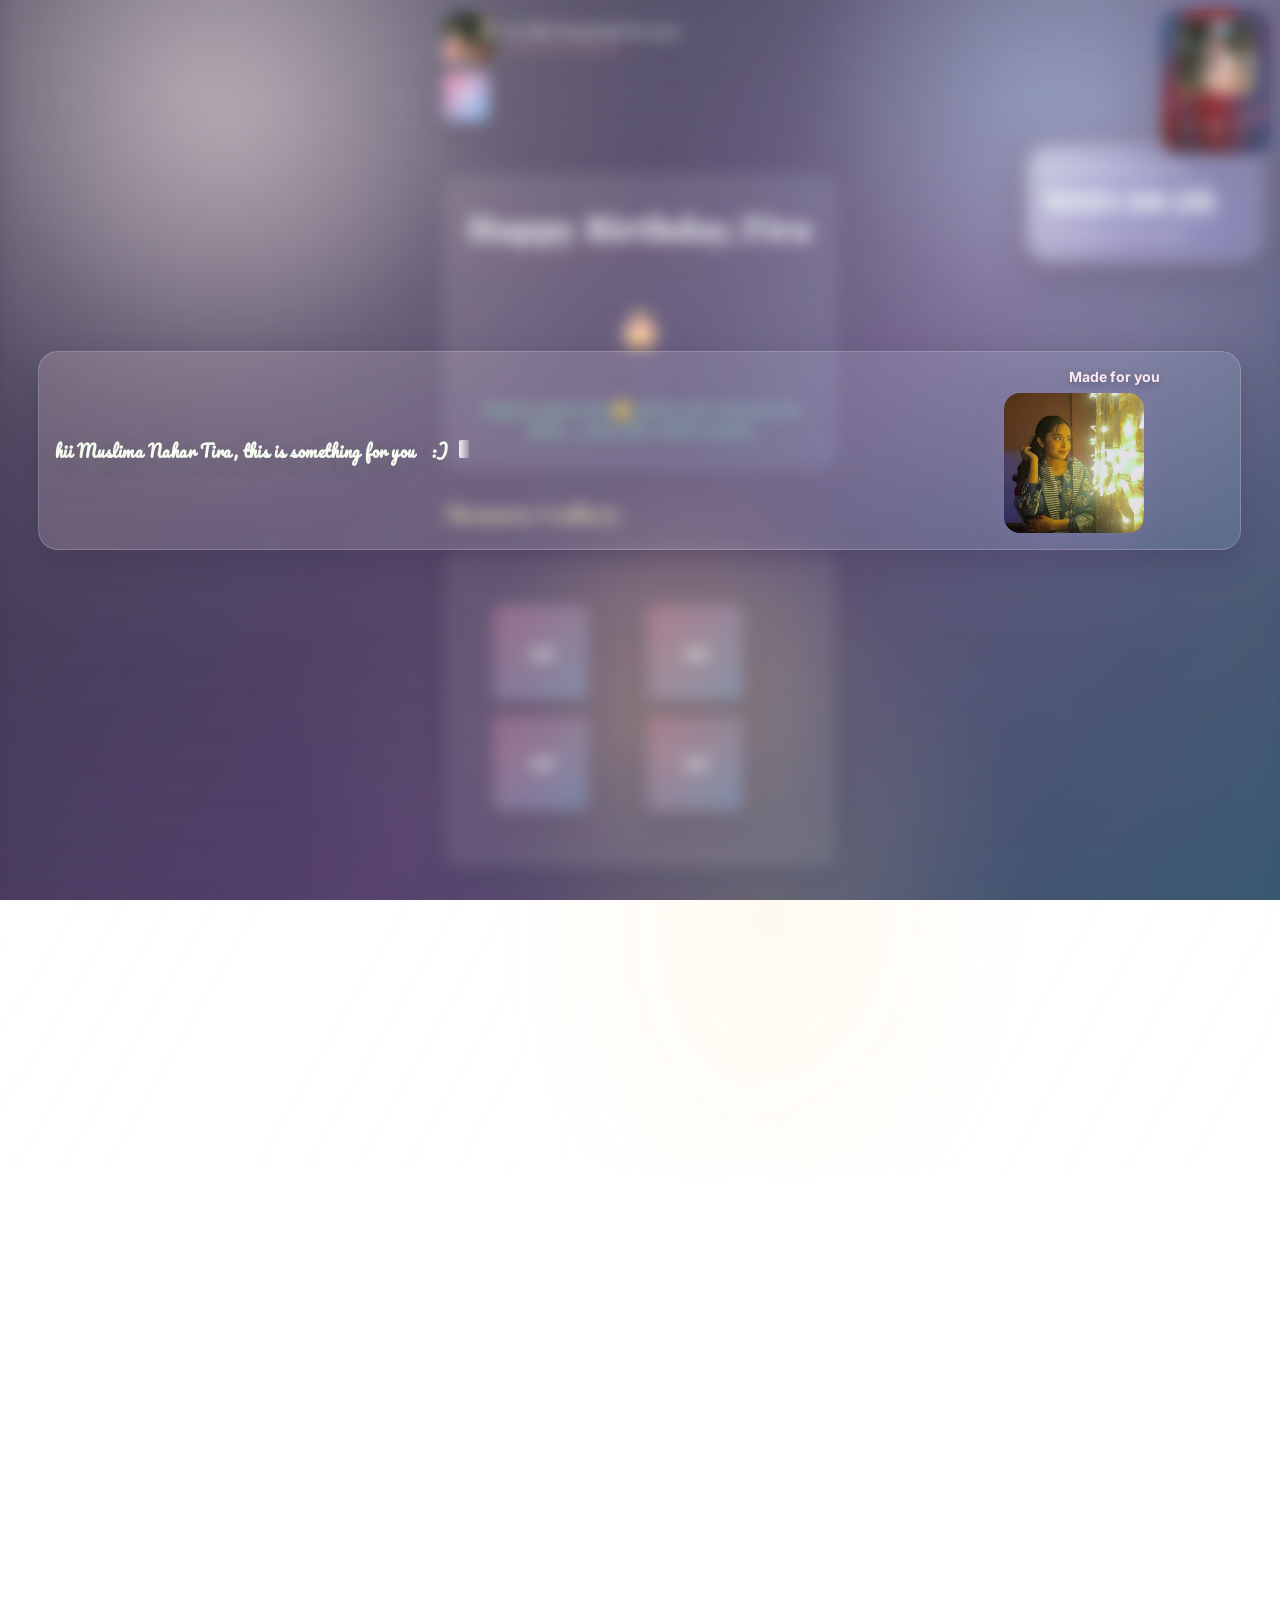
==== index.html/index.html @ 0edd6ff3 "Add files via upload" ====
<!doctype html>
<html lang="en">
<head>
  <meta charset="utf-8" />
  <meta name="viewport" content="width=device-width,initial-scale=1" />
  <title>Happy Birthday, Muslima Nahar Tira</title>
  <meta name="description" content="A soft pastel birthday surprise site." />
  <link rel="stylesheet" href="styles.css" />
</head>
<body>

  <!-- ========== SECTION: LOADING OVERLAY ========== -->
  <div class="loading" id="loading">
    <div class="spinner"></div>
    <div style="margin-top:12px;color:#fff;font-weight:600;text-shadow:0 2px 8px rgba(0,0,0,0.4)">Preparing something sweet...</div>
  </div>

  <!-- ========== SECTION: PARTICLE CANVAS ========== -->
  <canvas id="particles"></canvas>
  <canvas id="top-left-pic" width="90" height="120" aria-label="Birthday player image" style="position:fixed;top:10px;right:10px;pointer-events:none;z-index:3;background:transparent;border-radius:18px;"></canvas>

  <!-- ========== SECTION: WELCOME OVERLAY ========== -->
  <div class="welcome-overlay" id="welcome">
    <div class="welcome-card" role="dialog" aria-modal="true">
      <div class="welcome-left" id="welcome-first">
        <pre><div class="typing welcome-text" id="welcomeText">hii <span id="guestPlaceholder">Muslima Nahar Tira</span>, this is something for you ‏‏‎ ‎ ​ :)
        </div></pre>
      </div>
      <div class="welcome-right">
        <div class="welcome-subtitle">Made for you</div>
        <img src="the loading.jpg" alt="Sweet birthday photo" style="width:140px;height:140px;border-radius:16px;object-fit:cover;box-shadow:0 10px 30px rgba(185,120,220,0.14)">
      </div>
    </div>
  </div>

  <!-- ========== SECTION: MAIN APP CONTAINER ========== -->
  <div class="app">
    
    <!-- ========== SUBSECTION: HEADER ========== -->
    <header>
      <div class="logo">
        <img class="mark" src="ldp.jpeg" alt="Logo">
        <div>
          <div class="site-title">A Little Surprise for you</div>
          <div style="font-size:12px;color:palevioletred;text-shadow:0 2px 6px rgba(0,0,0,0.3)">I think you will like it...</div>
        </div>
      </div>
      <button id="navToggle" class="nav-toggle" aria-label="Toggle menu" aria-expanded="false">☰</button>
      <nav class="nav-menu" aria-label="Main navigation">
        <div class="music">
          <button id="playPause" aria-label="Play background music" aria-pressed="false">Play Song ♫</button>
          <span class="track-label"></span>
          <button id="changeSong" aria-label="Choose a different song" class="change-song">Choose Song</button>
          <div class="song-picker" id="songPicker" aria-hidden="true">
            <button class="song-option" id="one" data-src="the song 1.mp3">cupid</button>
            <button class="song-option" id="two" data-src="the song 2.mp3">Srotshini</button>
            <button class="song-option" id="three" data-src="thebk.mp3">memories</button>
          </div>
        </div>
        <button id="surpriseBtn" aria-haspopup="dialog" class="surprise-open">Click for a surprise</button>
      </nav>
    </header>
      <audio id="birthdaySong" src="thpbk.mp3" loop preload="auto" autoplay playsinline muted></audio>

    <aside class="birthday-countdown" id="birthdayCountdown" aria-live="polite">
      <span class="countdown-kicker">Birthday begins in</span>
      <strong id="birthdayCountdownValue">00:00:10</strong>
      <span id="birthdayCountdownHint">A little celebration is on its way</span>
    </aside>

    <!-- ========== SUBSECTION: HERO / BIRTHDAY SECTION ========== -->
    <section class="hero">
      <div class="title glow" id="titel-birthday">Happy Birthday,Tira</div>
      <P class="title glow" id="titel-birthday">🎂</P>
      <div id="birthdayb" style="max-width:760px;text-align:center;color:aquamarine;text-shadow:0 2px 8px rgba(0,0,0,0.3)">Vulai to gisili amk🙃,jaihok abr mone koria dilam....treat dite vulish na jeno</div>
    </section>
    <!-- ========== SUBSECTION: MEMORY GALLERY ========== -->
    <section>
      <h2 style="margin-top:28px;color:#eedeab;text-shadow:0 2px 8px rgba(0,0,0,0.3)">Memory Gallery </h2>
      <div class="gallery-box">
        <div class="gallery" id="gallery">
          <div class="card nai-placeholder">nai</div>
          <div class="card nai-placeholder">nai</div>
          <div class="card nai-placeholder">nai</div>
          <div class="card nai-placeholder">nai</div>
        </div>
      </div>
    </section>

    <!-- ========== SUBSECTION: PERSONAL LETTER ========== -->
    <section>
      <h2 style="color:#470474;text-shadow:0 2px 8px rgba(0,0,0,0.3)">A Letter</h2>
      <div class="letter" id="letter">
        <p>Tira,</P>
          <P>Prothomei happy birthday tarpore  jani nah :]</P>
        <p>Jaihok... valo asis I guess. Dowa🤲kori jate valo thakish r life e prochur mara khash. </p>
        <p>Etake akta gift hisabe nish.R Jodi kono change or kono customisation chash taile bolish  r etai kono problem thakleu janash</p>
        <P>Ig tor eta valo lagbene na lagleu kisu korar nai marakha karon ami er theke valo kisu pari nh. Jaihok abr kobe dekha hobe jani nah  Happy Birthday r valo thakish</P>
        <div style="margin-top:24px; display:flex; justify-content:flex-end;">
          <div style="text-align:center; padding:8px 12px; border:1px solid rgba(255,255,255,0.2); border-radius:10px; background:rgba(255,255,255,0.06);">
            <p style="margin:0; font-weight:600; color:#e39fa1;">Bye</p>
            <p style="margin:4px 0 0; font-weight:600; color:#a82edb;">From Sifat</p>
          </div>
        </div>
        
      </div>
    </section>

    <!-- ========== SUBSECTION: FEEDBACK (moved below Letter) ========== -->
    <section class="feedback-section" aria-labelledby="feedbackTitle">
      <h2 id="feedbackTitle" style="text-align:center;">Let me know the changes you want😎</h2>
      <div class="feedback-subtitle">Please write your feedback here.</div>
      <form id="feedbackForm" class="feedback-form" action="https://api.web3forms.com/submit" method="POST">

  <input type="hidden" name="access_key" value="1abd82cf-4c3d-47c8-a828-f15e4c07cc13">

  <input type="hidden" name="subject" value="New Portfolio Feedback">

  <input type="hidden" name="from_name" value="Portfolio Website">

  <textarea
      name="message"
      placeholder="Please write your feedback here..."
      required
      rows="6"></textarea>

  <button type="submit" id="submitBtn" class="feedback-submit">
      Submit {Feedback/changes}
  </button>
</form>
      <div id="feedbackStatus" role="status" aria-live="polite"></div>
    </section>
    <section class="contact-section">
      <a href="https://m.me/sifat.al.islam.967" target="_blank" rel="noopener noreferrer" class="messenger-btn">Message Me back</a>
    </section>

    <!-- ========== SUBSECTION: FOOTER ========== -->
    <footer>
      <p class="last" id="last3">Made with care</p>
      <p class="last">{r vabish na kono website theke eta banano😄}</p>
      <p id="last2">&reg;Sifat Al Islam</p>
    </footer> 
</div>

  <!-- ========== SECTION: SURPRISE MODAL ========== -->
  <div class="surprise" id="surprise">
    <div class="surprise-card">
      <div class="final-msg" id="finalMsg">Huhh 🌸</div>
      <div style="margin-top:18px"><button id="closeSurprise" type="button" style="padding:10px 14px;border-radius:12px;border:none;background:linear-gradient(90deg,var(--accent),var(--accent-2));color:#111;">Close</button></div>
    </div>
  </div>


  <div class="birthday-experience" id="birthdayExperience" aria-hidden="true">
    <div class="celebration-sky" id="celebrationSky" aria-hidden="true"></div>
    <section class="birthday-card" role="dialog" aria-modal="true" aria-labelledby="birthdayExperienceTitle">
      <div class="birthday-icon">🎉</div>
      <h2 id="birthdayExperienceTitle">Happy Birthday! 🎂❤️</h2>
      <p>Today is your special day. Wishing you happiness, success, good health and countless beautiful memories.</p>
      <div class="birthday-cake-area">
        <h3>🍰 Cut Your Birthday Cake</h3>
        <div class="premium-cake" id="premiumCake" aria-label="Birthday cake">
          <span class="cake-knife-premium" id="cakeKnifePremium">🔪</span>
          <span class="cake-crumbs-premium" id="cakeCrumbsPremium" aria-hidden="true"></span>
          <span class="cake-piece cake-piece-one"><i></i><b></b></span><span class="cake-piece cake-piece-two"><i></i><b></b></span><span class="cake-piece cake-piece-three"><i></i><b></b></span>
        </div>
        <button class="premium-cut-button" id="premiumCutButton" type="button">🎂 Cut the Cake</button>
      </div>
    </section>
    <section class="congrats-card" id="congratsCard" role="dialog" aria-modal="true" aria-hidden="true">
      <div>🎉 Congratulations! 🥳</div><p>Congratulations! Cake ta kheye nish. 🍰❤️</p><button id="closeCongrats" type="button">Close</button>
    </section>
  </div>
    <!-- ========== SECTION: LIGHTBOX / GALLERY PREVIEW ========== -->
  <div class="lightbox" id="lightbox" role="dialog" aria-modal="true" aria-label="Photo preview">
    <div style="text-align:center">
      <img id="lightboxImg" src="" alt="Preview">
      <div class="meta" id="lightboxMeta"></div>
      <div style="margin-top:12px"><button id="closeLightbox" style="padding:8px 12px;border-radius:10px;border:none;background:linear-gradient(90deg,var(--accent),var(--accent-2));">Close</button></div>
    </div>
  </div>

  <!-- ========== SECTION: SCRIPT IMPORTS ========== -->
  <script src="script.js"></script>

</body>
</html>
---- index.html/styles.css ----
@import url('https://fonts.googleapis.com/css2?family=Inter:wght@400;500;600;700;800&family=Playfair+Display:wght@600;700;800&family=Pacifico&family=Poppins:wght@400;500;600;700;800&display=swap');

/* ========== SECTION: ROOT & COLOR PALETTE ========== */
:root {
  --rose: #ffd8e4;
  --lilac: #d9c7ff;
  --sky: #a9d8ff;
  --peach: #ffe4b8;
  --ink: #2d2144;
  --text: #fffafc;
  --muted: #f8edff;
  --accent: #ff7aa2;
  --accent-2: #6cb7ff;
  --accent-3: #ffcf6b;
  --soft-shadow: 0 12px 32px rgba(45, 33, 68, 0.24);
  --radius: 16px;
  scroll-behavior: smooth;
}

/* Box sizing and touch optimizations */
*, *::before, *::after { box-sizing: border-box; }
img, picture, video { max-width: 100%; height: auto; display: block; }
button { -webkit-tap-highlight-color: transparent; touch-action: manipulation; }

/* MOBILE-ONLY MODE: force mobile layout on all screen sizes */
/* This makes the site always render using the mobile styles */
.app {
  max-width: 420px !important;
  margin: 0 auto !important;
  padding: 14px !important;
}

/* Always use stacked header + hamburger */
.nav-toggle { display: inline-flex !important; }
.nav-menu { display: none !important; width: 100% !important; flex-direction: column !important; gap: 10px !important; }
.nav-menu.show { display: flex !important; }
header { flex-direction: column !important; align-items: flex-start !important; gap: 10px !important; }

/* Tighter hero and typography for mobile-only view */
.hero { padding: 28px 12px !important; margin-top: 6vh !important; }
.hero .title { font-size: clamp(22px, 9vw, 34px) !important; }
.typing, .welcome-text { font-size: 1rem !important; }

/* Constrain large overlays and decorative canvases */
#particles { display: block !important; }

/* Gallery and cards compact layout */
.gallery-box { width: 100%; max-width: 820px; margin: 18px auto; padding: 20px; border-radius: 14px; background: rgba(235, 248, 232, 0.08); box-shadow: 0 8px 30px rgba(11,22,48,0.18); display:flex; align-items:center; justify-content:center; }
.gallery { display: grid; grid-template-columns: repeat(2, 96px); grid-auto-rows: 96px; gap: 12px; justify-content:center; align-items:center; }
.gallery .card { width: 96px; height: 96px; border-radius: 8px; display: flex; align-items: center; justify-content: center; }
.gallery .card.nai-placeholder { font-weight: 700; font-size: 16px; }
.card img { object-fit: cover; width: 100%; height: 100%; border-radius: 8px; }

/* Make modals and welcome cards narrow and centered */
.welcome-card, .surprise-card { width: 94% !important; padding: 16px !important; }

/* Ensure no horizontal overflow anywhere */
html, body { overflow-x: hidden !important; }


/* ========== 2. BASE & BODY STYLES ========== */
html, body {
  height: 100%;
}

body {
  margin: 0;
  font-family: 'Inter', ui-sans-serif, system-ui, -apple-system, 'Segoe UI', Roboto, 'Helvetica Neue', Arial;
  background:
    radial-gradient(circle at 15% 10%, rgba(255, 216, 228, 0.38) 0%, rgba(255, 216, 228, 0.08) 24%, transparent 42%),
    radial-gradient(circle at 85% 12%, rgba(169, 216, 255, 0.34) 0%, rgba(169, 216, 255, 0.08) 22%, transparent 40%),
    radial-gradient(circle at 50% 80%, rgba(255, 207, 107, 0.16) 0%, rgba(255, 207, 107, 0.04) 20%, transparent 38%),
    linear-gradient(135deg, #191132 0%, #2f2147 28%, #4b3367 58%, #2b4b68 100%);
  color: var(--text);
  -webkit-font-smoothing: antialiased;
  -moz-osx-font-smoothing: grayscale;
  overflow-x: hidden;
  position: relative;
  animation: backgroundDrift 14s ease-in-out infinite alternate;
}

body::before {
  content: "";
  position: fixed;
  inset: 0;
  pointer-events: none;
  background: linear-gradient(120deg, rgba(255,255,255,0.12), transparent 30%, rgba(255,255,255,0.05) 70%, transparent 100%);
  mix-blend-mode: screen;
  opacity: 0.6;
  animation: sheenMove 10s ease-in-out infinite alternate;
}

body::after {
  content: "";
  position: fixed;
  inset: -10% 0 auto 0;
  pointer-events: none;
  height: 140%;
  background:
    radial-gradient(ellipse at 20% 15%, rgba(255, 255, 255, 0.24) 0%, transparent 28%),
    radial-gradient(ellipse at 80% 25%, rgba(255, 200, 255, 0.22) 0%, transparent 26%),
    radial-gradient(ellipse at 60% 80%, rgba(255, 220, 140, 0.16) 0%, transparent 24%),
    linear-gradient(120deg, rgba(255,255,255,0.08), transparent 45%, rgba(255,255,255,0.04) 70%, transparent 100%);
  filter: blur(8px);
  opacity: 0.85;
  animation: auroraFlow 12s ease-in-out infinite alternate;
}

body::before {
  content: "";
  position: fixed;
  inset: 0;
  pointer-events: none;
  background:
    radial-gradient(circle at 10% 15%, rgba(255,255,255,0.28) 0 1px, transparent 2px),
    radial-gradient(circle at 70% 25%, rgba(255,255,255,0.22) 0 1px, transparent 2px),
    radial-gradient(circle at 30% 70%, rgba(255,255,255,0.20) 0 1px, transparent 2px),
    radial-gradient(circle at 90% 70%, rgba(255,255,255,0.18) 0 1px, transparent 2px);
  background-size: 240px 240px, 280px 280px, 300px 300px, 260px 260px;
  opacity: 0.75;
  animation: sparkleDrift 8s linear infinite;
}

@keyframes backgroundDrift {
  0% { background-position: 0% 0%, 0% 0%, 0% 0%, 0% 0%; }
  100% { background-position: 8% 6%, -6% 4%, 4% -5%, 0% 0%; }
}

@keyframes auroraFlow {
  0% { transform: translateX(-6%) translateY(-2%) scale(1); }
  100% { transform: translateX(6%) translateY(2%) scale(1.04); }
}

@keyframes sparkleDrift {
  0% { transform: translateY(0px) translateX(0px); }
  50% { transform: translateY(-10px) translateX(8px); }
  100% { transform: translateY(0px) translateX(0px); }
}

/* ========== 3. LOADING OVERLAY ========== */
.loading {
  position: fixed;
  inset: 0;
  display: flex;
  align-items: center;
  justify-content: center;
  z-index: 9999;
  background: linear-gradient(180deg, rgba(12, 33, 22, 0.72), rgba(9, 28, 19, 0.92));
  -webkit-backdrop-filter: blur(6px);
  backdrop-filter: blur(6px);
  color: var(--pink);
  flex-direction: column;
}

.welcome-text {
  color: #fff7fb;
  font-family: 'Pacifico', cursive;
  font-size: 1.2rem;
  line-height: 1.5;
  letter-spacing: 0.03em;
  text-shadow: 0 2px 14px rgba(255, 122, 162, 0.28);
  white-space: normal;
  word-wrap: break-word;
  overflow-wrap: break-word;
}

@media (max-width: 720px) {
  .welcome-text {
    font-size: 1rem;
    line-height: 1.4;
  }
}

@media (max-width: 480px) {
  .welcome-text {
    font-size: 0.95rem;
    line-height: 1.3;
  }
}

.welcome-subtitle {
  font-family: 'Inter', 'Helvetica Neue', Arial, sans-serif;
  color: #ffe8f0;
  font-size: 14px;
  font-weight: 700;
  margin-bottom: 8px;
  text-shadow: 0 2px 8px rgba(0, 0, 0, 0.3);
}

.spinner {
  width: 70px;
  height: 70px;
  border-radius: 50%;
  position: relative;
  box-shadow: 0 0 30px rgba(143, 197, 134, 0.24) inset;
  display: grid;
  place-items: center;
}

.spinner:before {
  content: "";
  width: 48px;
  height: 48px;
  border-radius: 50%;
  border: 4px solid rgba(255, 255, 255, 0.06);
  border-top-color: var(--accent);
  animation: spin 1.6s linear infinite;
}

@keyframes spin {
  to { transform: rotate(360deg); }
}

/* ========== 4. APP CONTAINER & HEADER ========== */
.app {
  max-width: 1100px;
  margin: 0 auto;
  padding: 36px;
  position: relative;
  z-index: 2;
}

header {
  display: flex;
  align-items: center;
  justify-content: space-between;
  margin-bottom: 20px;
}

.nav-toggle {
  display: none;
  background: linear-gradient(135deg, var(--accent), var(--accent-2));
  border: 1px solid rgba(255, 255, 255, 0.45);
  color: #fff;
  font-size: 26px;
  padding: 8px 10px;
  border-radius: 10px;
  cursor: pointer;
  box-shadow: 0 8px 22px rgba(45, 33, 68, 0.24);
}

.nav-menu {
  display: flex;
  gap: 12px;
  align-items: center;
}

.nav-menu.show { display: flex; }

.change-song {
  margin-left: 10px;
  padding: 8px 12px;
  border-radius: 12px;
  border: none;
  background: linear-gradient(90deg, rgba(255, 216, 228, 0.95), rgba(169, 216, 255, 0.95));
  color: #2d2144 !important;
  cursor: pointer;
}

/* Surprise button (prominent CTA) */
.surprise-open {
  padding: 12px 18px;
  border-radius: 14px;
  border: none;
  background: linear-gradient(90deg, var(--accent), var(--accent-2));
  color: #fff;
  font-weight: 800;
  box-shadow: 0 10px 30px rgba(255, 122, 162, 0.24);
  cursor: pointer;
  transition: transform .18s ease, box-shadow .18s ease, opacity .18s ease;
  min-height: 44px;
}
.surprise-open:hover { transform: translateY(-4px); box-shadow: 0 18px 40px rgba(108, 183, 255, 0.28); }
.surprise-open:active { transform: translateY(-1px); }
.surprise-open:focus { outline: 3px solid rgba(102, 161, 95, 0.24); outline-offset: 2px; }

@media (max-width: 720px) {
  .surprise-open { width: 100%; display: inline-block; text-align: center; }
}

.logo {
  display: flex;
  align-items: center;
  gap: 12px;
}

.logo .mark {
  width: 48px;
  height: 48px;
  border-radius: 12px;
  object-fit: cover;
  display: block;
  background: linear-gradient(135deg, var(--accent), var(--accent-2));
  box-shadow: 0 6px 18px rgba(86, 142, 79, 0.18), 0 0 30px rgba(197, 221, 159, 0.06);
}

h1.site-title {
  font-size: 18px;
  color: #fff;
  letter-spacing: 0.4px;
}

h2 {
  color: #fff;
  font-family: 'Playfair Display', Georgia, serif;
  text-shadow: 0 2px 8px rgba(0, 0, 0, 0.3);
}

/* ========== 5. FLOATING COUNTDOWN TIMER ========== */
.floating-countdown {
  position: fixed;
  top: 145px;
  right: 16px;
  z-index: 50;
  width: min(240px, calc(100vw - 28px));
  padding: 16px 18px;
  border-radius: 24px;
  background: rgba(255, 255, 255, 0.18);
  border: 1px solid rgba(255, 255, 255, 0.32);
  box-shadow: 0 18px 46px rgba(18, 22, 32, 0.24), inset 0 1px 1px rgba(255, 255, 255, 0.35);
  -webkit-backdrop-filter: blur(18px) saturate(160%);
  backdrop-filter: blur(18px) saturate(160%);
  overflow: hidden;
  opacity: 0;
  transform: translateY(14px) scale(0.98);
  animation: floatingCountdownFadeIn 0.7s ease forwards, floatingCountdownFloat 3.4s ease-in-out infinite;
}

.floating-countdown::before {
  content: "";
  position: absolute;
  inset: 0;
  background: linear-gradient(135deg, rgba(255, 255, 255, 0.28), transparent 42%, rgba(255, 255, 255, 0.14));
  pointer-events: none;
}

.floating-countdown-label,
.floating-countdown-value,
.floating-countdown-hint {
  position: relative;
}

.floating-countdown-label {
  font-size: 0.74rem;
  letter-spacing: 0.24em;
  text-transform: uppercase;
  color: rgba(255, 255, 255, 0.82);
  font-weight: 700;
  margin-bottom: 8px;
}

.floating-countdown-value {
  font-size: clamp(1.6rem, 4vw, 2.15rem);
  font-weight: 800;
  font-family: 'Inter', 'Segoe UI', sans-serif;
  letter-spacing: 0.08em;
  color: #fffefc;
  text-shadow: 0 8px 24px rgba(3, 8, 20, 0.24);
}

.floating-countdown-hint {
  margin-top: 6px;
  font-size: 0.85rem;
  color: rgba(255, 255, 255, 0.78);
}

.floating-countdown.tick .floating-countdown-value {
  animation: countdownValueTick 0.25s ease;
}

.floating-countdown.warn {
  border-color: rgba(255, 214, 102, 0.55);
  box-shadow: 0 0 0 1px rgba(255, 214, 102, 0.14), 0 18px 46px rgba(18, 22, 32, 0.24), 0 0 28px rgba(255, 170, 65, 0.24), inset 0 1px 1px rgba(255, 255, 255, 0.35);
  animation: floatingCountdownFadeIn 0.7s ease forwards, floatingCountdownFloat 3.2s ease-in-out infinite, countdownPulse 1.15s ease-in-out infinite;
}

.floating-countdown.urgent {
  border-color: rgba(255, 144, 180, 0.72);
  box-shadow: 0 0 0 1px rgba(255, 144, 180, 0.16), 0 18px 46px rgba(18, 22, 32, 0.24), 0 0 34px rgba(255, 112, 140, 0.28), inset 0 1px 1px rgba(255, 255, 255, 0.35);
  animation: floatingCountdownFadeIn 0.7s ease forwards, floatingCountdownFloat 2.8s ease-in-out infinite, countdownPulseFast 0.9s ease-in-out infinite;
}

.floating-countdown.finished {
  border-color: rgba(255, 255, 255, 0.32);
  box-shadow: 0 18px 46px rgba(18, 22, 32, 0.24), 0 0 30px rgba(255, 215, 112, 0.28), inset 0 1px 1px rgba(255, 255, 255, 0.35);
  background: rgba(255, 255, 255, 0.24);
  animation: floatingCountdownFadeIn 0.7s ease forwards, floatingCountdownFloat 3.2s ease-in-out infinite;
}

.floating-countdown.is-ending {
  opacity: 0;
  transform: translateY(10px) scale(0.96);
  transition: opacity 0.35s ease, transform 0.35s ease;
}

.floating-countdown.is-hidden {
  display: none !important;
}

.floating-countdown-confetti {
  position: absolute;
  inset: 0;
  pointer-events: none;
  overflow: hidden;
}

.floating-countdown-piece {
  position: absolute;
  top: -12px;
  width: 8px;
  height: 14px;
  border-radius: 999px;
  opacity: 0;
  animation: countdownConfetti var(--duration) cubic-bezier(0.2, 0.8, 0.2, 1) forwards;
  transform: rotate(var(--rotation));
}

@keyframes floatingCountdownFadeIn {
  from { opacity: 0; transform: translateY(14px) scale(0.98); }
  to { opacity: 1; transform: translateY(0) scale(1); }
}

@keyframes floatingCountdownFloat {
  0%, 100% { transform: translateY(0); }
  50% { transform: translateY(-8px); }
}

@keyframes countdownPulse {
  0%, 100% { transform: scale(1); }
  50% { transform: scale(1.02); }
}

@keyframes countdownPulseFast {
  0%, 100% { transform: scale(1); }
  50% { transform: scale(1.04); }
}

@keyframes countdownValueTick {
  0%, 100% { transform: scale(1); }
  50% { transform: scale(1.02); }
}

@keyframes countdownConfetti {
  0% { opacity: 0; transform: translate3d(0, 0, 0) rotate(0deg); }
  10% { opacity: 1; }
  100% { opacity: 0; transform: translate3d(var(--drift), 140vh, 0) rotate(560deg); }
}

@media (max-width: 480px) {
  .floating-countdown {
    top: 130px;
    right: 12px;
    padding: 14px 14px 12px;
  }
}

/* ========== CAKE CUTTING SECTION ========== */
.cake-section {
  margin: 24px 0 32px;
  display: flex;
  justify-content: center;
}

.cake-card {
  width: min(100%, 520px);
  padding: 20px 18px 24px;
  border-radius: 24px;
  background: rgba(255, 255, 255, 0.16);
  border: 1px solid rgba(255, 255, 255, 0.28);
  box-shadow: 0 18px 46px rgba(18, 22, 32, 0.2);
  backdrop-filter: blur(18px) saturate(140%);
  -webkit-backdrop-filter: blur(18px) saturate(140%);
}

.cake-toolbar {
  display: flex;
  justify-content: space-between;
  align-items: center;
  gap: 10px;
  margin-bottom: 14px;
}

.cake-toolbar h3 {
  margin: 0;
  color: #fff;
  font-size: 1rem;
}

.cut-cake-btn {
  border: none;
  border-radius: 999px;
  padding: 10px 16px;
  font-weight: 700;
  color: #fff;
  background: linear-gradient(135deg, var(--accent), var(--accent-2));
  cursor: pointer;
  box-shadow: 0 10px 24px rgba(255, 122, 162, 0.22);
  transition: transform 0.2s ease, box-shadow 0.2s ease, opacity 0.2s ease;
}

.cut-cake-btn:hover { transform: translateY(-2px); box-shadow: 0 14px 30px rgba(108, 183, 255, 0.24); }
.cut-cake-btn:disabled { opacity: 0.6; cursor: not-allowed; transform: none; }

.cake-stage {
  position: relative;
  display: flex;
  justify-content: center;
  align-items: center;
  min-height: 320px;
  padding-top: 24px;
}

.cake-scene {
  position: relative;
  width: 260px;
  height: 260px;
  display: flex;
  justify-content: center;
  align-items: flex-end;
}

.cake-base {
  position: relative;
  width: 220px;
  height: 180px;
  border-radius: 24px 24px 28px 28px;
  background: linear-gradient(180deg, #ffdebd 0%, #ffc08a 40%, #ff9f6b 100%);
  box-shadow: 0 18px 30px rgba(97, 39, 13, 0.2);
  transform-style: preserve-3d;
  transition: transform 0.35s ease, box-shadow 0.35s ease;
}

.cake-base::before {
  content: "";
  position: absolute;
  inset: 6px 8px auto 8px;
  height: 28px;
  border-radius: 999px;
  background: linear-gradient(90deg, #ffe7c6, #fff2d7);
  box-shadow: inset 0 -4px 10px rgba(0,0,0,0.06);
}

.cake-top {
  position: absolute;
  top: -38px;
  left: 50%;
  transform: translateX(-50%);
  width: 130px;
  height: 50px;
  border-radius: 20px 20px 18px 18px;
  background: linear-gradient(180deg, #fff0d7 0%, #ffd1e3 100%);
  box-shadow: 0 8px 20px rgba(95, 39, 51, 0.18);
}

.cake-layer {
  position: absolute;
  left: 12px;
  right: 12px;
  border-radius: 16px;
  box-shadow: inset 0 -8px 10px rgba(110, 43, 9, 0.1);
}

.layer-1 { top: 30px; height: 40px; background: linear-gradient(180deg, #ffe3c8 0%, #f6b89f 100%); }
.layer-2 { top: 70px; height: 44px; background: linear-gradient(180deg, #ffd2e6 0%, #ff9cad 100%); }
.layer-3 { top: 114px; height: 44px; background: linear-gradient(180deg, #ffe4b8 0%, #ffcf6b 100%); }

.cake-cream {
  position: absolute;
  inset: 28px 10px 20px 10px;
  border-radius: 18px;
  background: linear-gradient(180deg, rgba(255,255,255,0.6), rgba(255,255,255,0));
  pointer-events: none;
}

.cake-drip {
  position: absolute;
  width: 12px;
  height: 28px;
  border-radius: 0 0 12px 12px;
  background: linear-gradient(180deg, #ff8ba0, #b85a6c);
  opacity: 0.75;
  animation: dripFloat 2.8s ease-in-out infinite;
}

.drip-1 { left: 42px; bottom: 10px; }
.drip-2 { left: 104px; bottom: 10px; animation-delay: 0.4s; }
.drip-3 { right: 42px; bottom: 10px; animation-delay: 0.8s; }

.cake-candle {
  position: absolute;
  width: 6px;
  height: 34px;
  bottom: 150px;
  background: linear-gradient(180deg, #fff, #c8c8c8);
  border-radius: 999px;
  box-shadow: 0 0 10px rgba(255,255,255,0.4);
}

.candle-1 { left: 72px; }
.candle-2 { left: 96px; }
.candle-3 { right: 96px; }
.candle-4 { right: 72px; }

.cake-decor {
  position: absolute;
  font-size: 18px;
  animation: decorFloat 1.8s ease-in-out infinite;
}

.decor-1 { top: 40px; left: 40px; }
.decor-2 { top: 72px; right: 44px; animation-delay: 0.3s; }
.decor-3 { top: 116px; left: 50%; transform: translateX(-50%); animation-delay: 0.6s; }

.cake-cut-line {
  position: absolute;
  top: 20px;
  bottom: 14px;
  width: 2px;
  background: linear-gradient(180deg, rgba(255,255,255,0.8), rgba(153, 80, 57, 0.4));
  left: 50%;
  transform: translateX(-50%);
  opacity: 0;
  transition: opacity 0.25s ease;
}

.cake-cut-line.show { opacity: 1; }

.cake-crumbs {
  position: absolute;
  inset: 0;
  pointer-events: none;
}

.cake-crumb {
  position: absolute;
  width: 8px;
  height: 8px;
  border-radius: 2px;
  background: #ffb46c;
  animation: crumbBurst 0.7s ease forwards;
}

.cake-knife {
  position: absolute;
  top: -40px;
  left: 50%;
  transform: translateX(-50%) rotate(20deg);
  font-size: 2rem;
  opacity: 0;
  transition: transform 0.25s ease, opacity 0.25s ease;
  z-index: 3;
}

.cake-knife.active {
  opacity: 1;
  animation: knifeSlice 0.8s ease-in-out 1;
}

.cake-base.cut-1 .cake-cut-line { opacity: 1; }
.cake-base.cut-2 .cake-cut-line { opacity: 1; }
.cake-base.cut-3 .cake-cut-line { opacity: 1; }

.cake-base.cut-1 { transform: rotateY(8deg) translateX(-8px); }
.cake-base.cut-2 { transform: rotateY(-8deg) translateX(8px); }
.cake-base.cut-3 { transform: rotateY(10deg) translateX(-10px); }

.cake-base.sliced { transform: translateY(0); }

.cake-base.sliced .cake-layer,
.cake-base.sliced .cake-cream,
.cake-base.sliced .cake-top {
  filter: saturate(1.05);
}

.cake-base[data-cut-count="3"] .cake-layer,
.cake-base[data-cut-count="3"] .cake-cream,
.cake-base[data-cut-count="3"] .cake-top {
  transform: translateZ(0);
}

.cake-base[data-cut-count="3"] {
  animation: cakeCelebrate 1s ease-in-out 1;
}

.cake-popup {
  position: fixed;
  inset: 0;
  display: grid;
  place-items: center;
  padding: 16px;
  background: rgba(10, 14, 25, 0.28);
  backdrop-filter: blur(8px);
  -webkit-backdrop-filter: blur(8px);
  opacity: 0;
  pointer-events: none;
  transition: opacity 0.3s ease;
  z-index: 20;
}

.cake-popup.show {
  opacity: 1;
  pointer-events: auto;
}

.cake-popup-card {
  width: min(92vw, 420px);
  padding: 24px 20px;
  border-radius: 24px;
  background: rgba(255, 255, 255, 0.78);
  color: #2e2441;
  text-align: center;
  box-shadow: 0 20px 50px rgba(32, 29, 54, 0.23);
  transform: scale(0.95);
  opacity: 0;
  transition: transform 0.34s ease, opacity 0.34s ease;
}

.cake-popup.show .cake-popup-card {
  transform: scale(1);
  opacity: 1;
}

.cake-popup-card h2 {
  margin: 0 0 8px;
  font-size: 1.8rem;
  color: #2e2441;
}

.cake-popup-card p {
  margin: 0 0 16px;
  line-height: 1.6;
  color: #473952;
  font-weight: 600;
}

.cake-split-stage {
  display: flex;
  justify-content: center;
  margin: 12px 0 16px;
}

.cake-split-cake {
  position: relative;
  width: 160px;
  height: 140px;
  border-radius: 24px;
  background: linear-gradient(180deg, #ffd1a3 0%, #ff9f6b 100%);
  box-shadow: 0 16px 30px rgba(108, 62, 18, 0.24);
  overflow: hidden;
}

.cake-split-cake::before {
  content: "";
  position: absolute;
  inset: 12px;
  border-radius: 20px;
  background: linear-gradient(180deg, rgba(255,255,255,0.55), rgba(255,255,255,0));
  pointer-events: none;
}

.cake-split-side {
  position: absolute;
  inset: 0;
  background: linear-gradient(180deg, #ffd8b1 0%, #ff8b8b 100%);
  transition: transform 0.7s ease, opacity 0.7s ease;
}

.cake-split-side.left {
  left: 0;
  width: 50%;
  border-radius: 24px 0 0 24px;
  transform-origin: left center;
}

.cake-split-side.right {
  right: 0;
  width: 50%;
  border-radius: 0 24px 24px 0;
  transform-origin: right center;
}

.cake-split-cake.split .cake-split-side.left {
  transform: rotateY(48deg) translateX(-10px);
}

.cake-split-cake.split .cake-split-side.right {
  transform: rotateY(-48deg) translateX(10px);
}

.cake-popup-btn {
  border: none;
  border-radius: 999px;
  padding: 10px 18px;
  font-weight: 800;
  color: #fff;
  background: linear-gradient(135deg, var(--accent), var(--accent-2));
  cursor: pointer;
}

.cake-smile {
  display: inline-block;
  animation: smileBounce 0.9s ease-in-out infinite;
  font-size: 2rem;
}

@keyframes dripFloat {
  0%, 100% { transform: translateY(0); }
  50% { transform: translateY(-3px); }
}

@keyframes decorFloat {
  0%, 100% { transform: translateY(0); }
  50% { transform: translateY(-4px); }
}

@keyframes knifeSlice {
  0% { transform: translateX(-50%) translateY(-10px) rotate(24deg); }
  50% { transform: translateX(-50%) translateY(28px) rotate(0deg); }
  100% { transform: translateX(-50%) translateY(46px) rotate(-8deg); }
}

@keyframes crumbBurst {
  0% { transform: translate(0,0) scale(1); opacity: 1; }
  100% { transform: translate(var(--x), var(--y)) scale(0.1); opacity: 0; }
}

@keyframes cakeCelebrate {
  0%, 100% { transform: translateY(0) rotate(0deg); }
  50% { transform: translateY(-6px) rotate(1deg); }
}

@keyframes smileBounce {
  0%, 100% { transform: translateY(0); }
  50% { transform: translateY(-5px); }
}

@media (max-width: 480px) {
  .cake-card { padding: 16px 12px 18px; }
  .cake-toolbar { flex-direction: column; align-items: flex-start; }
  .cake-scene { width: 220px; height: 220px; }
  .cake-base { width: 190px; height: 164px; }
}

.welcome-overlay {
  position: fixed;
  inset: 0;
  display: flex;
  align-items: center;
  justify-content: center;
  background: linear-gradient(180deg, rgba(222, 250, 218, 0.18), rgba(214, 245, 204, 0.08));
  -webkit-backdrop-filter: blur(8px);
  backdrop-filter: blur(8px);
  z-index: 999;
}

.welcome-card {
  width: min(820px, 92%);
  background: linear-gradient(135deg, rgba(255, 216, 228, 0.18), rgba(169, 216, 255, 0.14));
  border: 1px solid rgba(255, 255, 255, 0.18);
  border-radius: 20px;
  padding: 28px;
  box-shadow: var(--soft-shadow);
  display: flex;
  gap: 20px;
  align-items: center;
}

@media (max-width: 720px) {
  .welcome-card {
    width: 94%;
    padding: 16px;
    flex-direction: column;
    gap: 12px;
  }
}

@media (max-width: 480px) {
  .welcome-card {
    width: 96%;
    padding: 12px;
    gap: 10px;
  }
}

.welcome-left {
  flex: 1;
  max-width: 100%;
  overflow-wrap: break-word;
}

.welcome-left pre {
  white-space: normal;
  word-wrap: break-word;
  overflow-wrap: break-word;
  margin: 0;
  font-family: inherit;
}

.welcome-right {
  width: 220px;
  text-align: center;
}

@media (max-width: 720px) {
  .welcome-left {
    width: 100%;
  }
  .welcome-right {
    width: 160px;
  }
}

@media (max-width: 480px) {
  .welcome-left {
    width: 100%;
  }
  .welcome-right {
    width: 140px;
  }
  .welcome-right img {
    width: 140px !important;
    height: 140px !important;
  }
}

.typing {
  font-weight: 600;
  font-size: 20px;
  line-height: 1.3;
  color: #f5fbf0;
  text-shadow: 0 6px 30px rgba(125, 187, 104, 0.18);
}

/* Typing cursor animation */
.typing::after {
  content: "";
  display: inline-block;
  width: 10px;
  height: 18px;
  margin-left: 6px;
  background: linear-gradient(90deg, rgba(255, 255, 255, 0.9), rgba(235, 248, 232, 0.24));
  border-radius: 2px;
  animation: blink 1s steps(2, start) infinite;
}

@keyframes blink {
  50% { opacity: 0; }
}

.name-input {
  margin-top: 12px;
  display: flex;
  gap: 8px;
}

input[name="guestName"] {
  flex: 1;
  padding: 10px 12px;
  border-radius: 12px;
  border: none;
  background: rgba(235, 248, 232, 0.08);
  color: #fff;
  outline: none;
}

button.open-btn {
  padding: 10px 14px;
  border-radius: 12px;
  border: none;
  background: linear-gradient(90deg, var(--accent), var(--accent-2));
  color: #111;
  font-weight: 700;
  cursor: pointer;
  box-shadow: 0 8px 20px rgba(104, 163, 94, 0.18);
}

/* ========== 6. HERO / BIRTHDAY SECTION ========== */
.hero {
  margin-top: 12vh;
  display: flex;
  flex-direction: column;
  align-items: center;
  gap: 18px;
  padding: 48px 20px;
  border-radius: 20px;
  background: linear-gradient(135deg, rgba(255, 216, 228, 0.15), rgba(169, 216, 255, 0.12));
  border: 1px solid rgba(255, 255, 255, 0.16);  -webkit-backdrop-filter: blur(6px);  backdrop-filter: blur(6px);
}

.hero .title {
  font-size: 48px;
  font-weight: 800;
  color: #fff8fd;
  text-transform: none;
  letter-spacing: 1px;
}

#titel-birthday {
  font-family: 'Playfair Display', Georgia, serif;
}

#birthdayb {
  font-family: 'Inter', sans-serif;
  color: #ffeef7;
}

.glow {
  color: #fff;
  text-shadow: 0 8px 36px rgba(255, 122, 162, 0.24), 0 0 14px rgba(108, 183, 255, 0.2);
}

/* Enhanced glow animation for the birthday title */
#titel-birthday {
  animation: glowPulse 2.4s ease-in-out infinite;
}

@keyframes glowPulse {
  0%, 100% {
    text-shadow: 0 8px 36px rgba(179, 236, 184, 0.34), 0 0 14px rgba(118, 170, 89, 0.2);
    filter: brightness(1);
  }
  50% {
    text-shadow: 0 12px 50px rgba(212, 247, 216, 0.45), 0 0 24px rgba(148, 202, 132, 0.35);
    filter: brightness(1.08);
  }
}

/* ========== 7. FLOATING PARTICLES CANVAS ========== */
#particles {
  position: fixed;
  left: 0;
  top: 0;
  width: 100%;
  height: 100%;
  pointer-events: none;
  z-index: 1;
  background: radial-gradient(circle at 18% 14%, rgba(255, 216, 228, 0.24), transparent 18%),
              radial-gradient(circle at 80% 10%, rgba(169, 216, 255, 0.20), transparent 16%),
              radial-gradient(circle at 54% 72%, rgba(255, 207, 107, 0.16), transparent 20%);
}

#top-left-pic {
  position: fixed !important;
  top: 10px !important;
  right: 10px !important;
  left: auto !important;
  width: clamp(76px, 25vw, 108px);
  height: auto;
  aspect-ratio: 3 / 4;
  border-radius: 18px;
  box-shadow: 0 18px 60px rgba(45, 33, 68, 0.24);
  z-index: 3;
  background: radial-gradient(circle at 50% 30%, rgba(255, 216, 228, 0.24), transparent 35%),
              radial-gradient(circle at 50% 85%, rgba(169, 216, 255, 0.22), transparent 32%);
  pointer-events: none;
}

/* ========== 8. GALLERY & CARDS ========== */
.gallery {
  display: grid;
  grid-template-columns: repeat(2, minmax(140px, 1fr));
  gap: 14px;
  margin: 36px auto;
  max-width: 520px;
}

.card {
  background: linear-gradient(180deg, rgba(255, 255, 255, 0.03), rgba(255, 255, 255, 0.02));
  border-radius: 16px;
  padding: 0;
  -webkit-backdrop-filter: blur(6px);
  backdrop-filter: blur(6px);
  box-shadow: var(--soft-shadow);
  transition: transform .4s cubic-bezier(.2, .9, .3, 1), box-shadow .3s;
  cursor: pointer;
  aspect-ratio: 1 / 1;
  overflow: hidden;
  text-decoration: none;
  color: inherit;
}

.card img {
  width: 100%;
  height: 100%;
  object-fit: cover;
  border-radius: 16px;
  display: block;
  transition: transform .45s ease;
}

.card.nai-placeholder {
  background: linear-gradient(135deg, rgba(255, 122, 162, 0.28), rgba(108, 183, 255, 0.28));
  color: #fffdfd;
  font-weight: 700;
  font-size: 18px;
  display: grid;
  place-items: center;
}

.card:hover {
  transform: translateY(-10px);
  box-shadow: 0 18px 40px rgba(63, 113, 72, 0.28);
}

.card:hover img {
  transform: scale(1.06);
}

.caption {
  margin-top: 8px;
  font-size: 14px;
  color: #fff;
  text-shadow: 0 2px 6px rgba(0, 0, 0, 0.4);
}

/* ========== 9. LIGHTBOX FOR GALLERY ========== */
.lightbox {
  position: fixed;
  inset: 0;
  display: flex;
  align-items: center;
  justify-content: center;
  background: rgba(12, 34, 22, 0.76);
  -webkit-backdrop-filter: blur(6px);
  backdrop-filter: blur(6px);
  z-index: 1200;
  opacity: 0;
  pointer-events: none;
  transition: opacity .25s;
}

.lightbox.show {
  opacity: 1;
  pointer-events: auto;
}

.lightbox img {
  max-width: 90%;
  max-height: 80%;
  border-radius: 12px;
  box-shadow: 0 18px 60px rgba(11, 22, 48, 0.5);
}

.lightbox .meta {
  color: #fff;
  margin-top: 12px;
  text-align: center;
  font-size: 14px;
}

/* ========== 10. PERSONAL MESSAGE / LETTER ========== */
.letter {
  margin: 28px 0;
  padding: 22px;
  border-radius: 14px;
  background: linear-gradient(135deg, rgba(255, 216, 228, 0.14), rgba(169, 216, 255, 0.12));
  border: 1px solid rgba(255, 255, 255, 0.16);
  box-shadow: var(--soft-shadow);
  opacity: 0;
  transform: translateY(14px);
  transition: opacity .9s ease, transform .9s ease;
  overflow-wrap: anywhere;
  overflow: hidden;
}

.letter.visible {
  opacity: 1;
  transform: none;
}

.letter p {
  margin: 0 0 12px;
  font-size: 16px;
  line-height: 1.5;
  color: #fff8fc;
  text-shadow: 0 2px 8px rgba(0, 0, 0, 0.3);
}

.letter p:last-child {
  margin-bottom: 0;
}

/* ========== 11. MUSIC CONTROLS ========== */
.music {
  display: flex;
  align-items: center;
  gap: 12px;
  position: relative;
}

.music button {
  padding: 10px;
  border-radius: 12px;
  border: none;
  background: linear-gradient(90deg, var(--rose), rgba(169, 216, 255, 0.94));
  cursor: pointer;
  box-shadow: 0 6px 16px rgba(45, 33, 68, 0.16);
}

/* Play/Pause button color (text) */
#playPause {
  color: #2d2144 !important;
}
#playPause:active, #playPause:focus {
  color: #2d2144 !important;
  outline: none;
}

/* Song picker dropdown next to play control */
.song-picker {
  display: none;
  position: absolute;
  top: 48px;
  left: 0;
  background: linear-gradient(135deg, rgba(255, 216, 228, 0.16), rgba(169, 216, 255, 0.14));
  padding: 8px;
  border-radius: 12px;
  box-shadow: var(--soft-shadow);
  gap: 8px;
  z-index: 50;
  flex-direction: column;
}
.song-picker.show { display: flex; }
.song-picker .song-option {
  padding: 8px 12px;
  border-radius: 10px;
  border: none;
  background: transparent;
  cursor: pointer;
  font-weight: 700;
  color: var(--mid) !important;
}
.song-picker .song-option:hover { background: rgba(221, 244, 205, 0.24); }
/* selected state for chosen song option */
.song-picker .song-option.selected {
  color: #1f472a !important;
}

/* ensure focus/active also reflect selection style when applicable */
.song-picker .song-option:active,
.song-picker .song-option:focus {
  color: #1f472a !important;
  outline: none;
}

/* ========== 12. SURPRISE MODAL ========== */
.surprise {
  position: fixed;
  inset: 0;
  display: flex;
  align-items: center;
  justify-content: center;
  background: linear-gradient(180deg, rgba(11, 22, 48, 0.6), rgba(11, 22, 48, 0.9));
  z-index: 1000;
  -webkit-backdrop-filter: blur(8px);
  backdrop-filter: blur(8px);
  opacity: 0;
  pointer-events: none;
  transition: opacity .4s;
}

.surprise.show {
  opacity: 1;
  pointer-events: auto;
}

.surprise-card {
  width: min(880px, 94%);
  padding: 32px;
  border-radius: 20px;
  background: linear-gradient(135deg, #fffafc, #f8efff);
  color: #2d2144;
  text-align: center;
}

.final-msg {
  font-size: 28px;
  color: #2d2144;
  line-height: 1.3;
  transform: translateY(8px) scale(.98);
  opacity: 0;
  transition: all .7s cubic-bezier(.2, .9, .3, 1);
}

.final-msg.animate {
  transform: translateY(0) scale(1);
  opacity: 1;
}

/* ========== 13. FOOTER ========== */
footer {
  margin: 42px 0 18px;
  text-align: center;
  color: #d6ebd7;
  text-shadow: 0 2px 8px rgba(0, 0, 0, 0.3);
  padding-inline: 12px;
  overflow-wrap: anywhere;
}

footer p {
  max-width: 100%;
  margin: 4px auto;
  white-space: normal;
  word-break: break-word;
}

/* Ensure footer small labels keep intended color on all screens */
#last2 {
  color: #ffd166;
  font-size: 12px;
  text-align: center;
}

/* ========== 14. RESPONSIVE MEDIA QUERIES ========== */
@media (max-width: 900px) {
  .app { padding: 24px; }
  header { flex-direction: row; align-items: center; }
  header nav { flex-wrap: wrap; gap: 10px; }
  .welcome-right { width: 180px; }
  .nav-toggle { display: inline-flex; }
  .nav-menu { display: none; width: 100%; flex-direction: column; gap: 10px; }
  .nav-menu.show { display: flex; }
  .nav-menu {
    background: linear-gradient(180deg, rgba(255,255,255,0.05), rgba(255,255,255,0.03));
    padding: 12px;
    border-radius: 12px;
    box-shadow: var(--soft-shadow);
  }
  .hero .title { font-size: clamp(32px, 6vw, 42px); }
  .gallery { gap: 14px; }
}

@media (max-width: 720px) {
  .app { padding: 18px; }
  header { flex-direction: column; align-items: flex-start; gap: 12px; }
  header nav { width: 100%; display: flex; gap: 10px; flex-wrap: wrap; }
  .logo { align-items: center; }
  .welcome-right { width: 160px; }
  .hero { padding: 36px 14px; margin-top: 8vh; }
  .hero .title { font-size: clamp(28px, 7.5vw, 36px); }
  .card img { aspect-ratio: 4/3; }
  .song-picker { position: static; width: 100%; left: auto; top: auto; }
  .music { width: 100%; justify-content: flex-start; }
  .music button, nav > button { width: auto; padding: 12px 14px; }
  #top-left-pic {
    display: block;
    top: 8px !important;
    right: 8px !important;
    left: auto !important;
    width: clamp(70px, 24vw, 88px);
    border-radius: 14px;
  }
  .surprise-card { width: min(560px, 94%); padding: 20px; }
  #last {
    font-size: 12px;
    line-height: 1.3;
    white-space: normal;
  }
}

@media (max-width: 480px) {
  .app { padding: 12px; }
  header { align-items: stretch; }
  header nav { flex-direction: column; align-items: stretch; }
  .welcome-right { width: 140px; }
  .welcome-text { font-size: 1rem; }
  .typing { font-size: 18px; }
  .hero { padding: 28px 10px; }
  .hero .title { font-size: clamp(22px, 9vw, 30px); }
  .letter p { font-size: clamp(14px, 3.6vw, 16px); }
  .gallery { grid-template-columns: repeat(2, minmax(0, 1fr)); width: 100%; max-width: 280px; gap: 10px; }
  .gallery-box { padding: 12px 8px; }
  .card img { aspect-ratio: 1 / 1; height: auto; }
  .song-picker.show, .song-picker { position: static; }
  #last {
    font-size: 11px;
    line-height: 1.2;
  }
}

button, .song-option { min-height: 44px; }

.audio-prompt {
  position: fixed;
  left: 50%;
  bottom: 18px;
  transform: translateX(-50%);
  background: linear-gradient(90deg, var(--accent), var(--accent-2));
  color: #fff;
  padding: 10px 14px;
  border-radius: 12px;
  box-shadow: 0 10px 30px rgba(45, 33, 68, 0.18);
  z-index: 1300;
  display: none;
  align-items: center;
  gap: 10px;
}
.audio-prompt.show { display: inline-flex; }
.audio-prompt button { background: transparent; border: none; font-weight: 700; cursor: pointer; }

#two {
  color: #1f472a;
}

#last {
  color: #fff8fc;
  font-size: 14px;
  text-align: center;
  white-space: normal;
  word-wrap: break-word;
  overflow-wrap: break-word;
  overflow: hidden;
  max-width: 100%;
  margin: 0;
  padding: 0;
  line-height: 1.2;
}

#last2 {
  margin: 0;
  padding: 0;
  color: #ffd166;
  font-size: 12px;
  text-align: center;
}

#last3 {
  color: #fff8fc;
  font-size: 13px;
  text-align: center;
}

/* ========== 15. FEEDBACK SECTION STYLES (APPENDED) ========== */
.feedback-section {
  max-width: 860px;
  margin: 32px auto 40px;
  padding: 26px 24px;
  border-radius: 24px;
  background: linear-gradient(135deg, rgba(255, 216, 228, 0.16), rgba(169, 216, 255, 0.14));
  box-shadow: 0 20px 50px rgba(45, 33, 68, 0.24), inset 0 1px 0 rgba(255,255,255,0.18);
  -webkit-backdrop-filter: blur(12px);
  backdrop-filter: blur(12px);
  border: 1px solid rgba(255,255,255,0.18);
  display: flex;
  flex-direction: column;
  gap: 12px;
  align-items: stretch;
  animation: fadeInUp .6s ease both;
}

.feedback-section h2 {
  margin: 0;
  color: #f7ffe8;
  font-size: 22px;
  letter-spacing: 0.6px;
  text-shadow: 0 2px 10px rgba(0, 0, 0, 0.25);
}

.feedback-subtitle {
  color: #dff7d8;
  font-size: 15px;
  opacity: 0.95;
}

.feedback-form {
  display: flex;
  flex-direction: column;
  gap: 14px;
}

.feedback-form textarea {
  min-height: 150px;
  resize: vertical;
  padding: 16px 18px;
  border-radius: 16px;
  border: 1px solid rgba(255,255,255,0.18);
  background: rgba(255,255,255,0.13);
  color: #fffdfd;
  font-size: 15px;
  outline: none;
  box-shadow: inset 0 2px 10px rgba(0, 0, 0, 0.14);
  transition: box-shadow .18s ease, transform .12s ease, border-color .12s ease;
}

.feedback-form textarea:focus {
  box-shadow: 0 0 0 3px rgba(197, 223, 143, 0.18), 0 12px 30px rgba(102, 161, 95, 0.24);
  transform: translateY(-1px);
  border-color: rgba(197, 223, 143, 0.5);
}

.feedback-submit {
  align-self: flex-start;
  padding: 12px 18px;
  border-radius: 14px;
  border: none;
  background: linear-gradient(90deg, var(--accent), var(--accent-2));
  color: #fff;
  font-weight: 800;
  cursor: pointer;
  display: inline-flex;
  gap: 10px;
  align-items: center;
  justify-content: center;
  box-shadow: 0 10px 24px rgba(255, 122, 162, 0.24);
  transition: transform .2s ease, box-shadow .2s ease;
}

.feedback-submit:hover {
  transform: translateY(-3px);
  box-shadow: 0 14px 30px rgba(102, 161, 95, 0.3);
}

.feedback-submit:disabled { opacity: 0.6; cursor: not-allowed; transform: none; }

.feedback-spinner {
  width: 18px; height: 18px; border-radius: 50%; border: 2px solid rgba(0,0,0,0.08); border-top-color: rgba(0,0,0,0.22); animation: spin .8s linear infinite;
}

.feedback-message {
  margin-top: 8px;
  padding: 10px 14px;
  border-radius: 12px;
  font-weight: 600;
  display: inline-block;
  animation: popIn .36s ease both;
}

.feedback-success { background: linear-gradient(90deg,#dff7ea,#e8fff6); color: #0b6b3a; }
.feedback-error { background: linear-gradient(90deg,#ffe9e9,#fff4f4); color: #7a3030; }

@keyframes fadeInUp { from { opacity: 0; transform: translateY(8px);} to { opacity:1; transform: translateY(0);} }
@keyframes popIn { from { opacity:0; transform: scale(.96);} to { opacity:1; transform: scale(1);} }

@media (max-width: 720px) {
  .feedback-section { padding: 16px; border-radius: 12px; }
  .feedback-form textarea { min-height: 120px; }
  .feedback-submit { width: 100%; }
}

#feedbackStatus{
    margin-top:15px;
    text-align:center;
    font-weight:bold;
    transition:.3s;
}

#submitBtn:disabled{
    opacity:.7;
    cursor:not-allowed;
}
.messenger-btn{
    display:inline-flex;
    align-items:center;
    justify-content:center;
    gap:8px;
    padding:14px 26px;
    background: linear-gradient(135deg, #ff7aa2, #6cb7ff);
    color:#ffffff;
    text-decoration:none;
    border-radius:14px;
    font-weight:700;
    transition:.3s;
    box-shadow:0 10px 24px rgba(255,122,162,.28);
    border: 1px solid rgba(255,255,255,0.18);
}

.messenger-btn:hover{
    transform:translateY(-3px);
    box-shadow:0 14px 30px rgba(0,132,255,.45);
}

/* Cake appears in the surprise popup, not the home-page flow. */
.popup-cake-section { margin: 18px 0 0; }
.popup-cake-section .cake-card { max-width: 360px; margin: 0 auto; }

/* ========== PREMIUM BIRTHDAY EXPERIENCE ========== */
.birthday-countdown { position:fixed; top:145px; right:18px; z-index:80; width:235px; padding:17px 19px; border:1px solid rgba(255,255,255,.42); border-radius:24px; background:linear-gradient(135deg,rgba(255,255,255,.28),rgba(255,255,255,.10)); box-shadow:0 14px 42px rgba(16,10,45,.3),0 0 28px rgba(255,138,180,.18); backdrop-filter:blur(20px) saturate(160%); -webkit-backdrop-filter:blur(20px) saturate(160%); color:#fff; font-family:Poppins,Inter,sans-serif; animation:premiumFloat 3.5s ease-in-out infinite; transition:opacity .45s ease,transform .45s ease; }
.birthday-countdown::before { content:""; position:absolute; inset:1px; border-radius:inherit; background:linear-gradient(115deg,rgba(255,255,255,.3),transparent 45%); pointer-events:none; }
.birthday-countdown>* { position:relative; display:block; }
.countdown-kicker { font-size:10px; font-weight:700; letter-spacing:.16em; text-transform:uppercase; opacity:.82; }
#birthdayCountdownValue { margin:3px 0; font-size:28px; letter-spacing:.08em; text-shadow:0 3px 18px rgba(255,255,255,.35); }
#birthdayCountdownHint { font-size:11px; opacity:.8; }
.birthday-countdown.is-urgent { border-color:rgba(255,121,133,.9); box-shadow:0 0 34px rgba(255,85,113,.65),0 15px 42px rgba(24,8,35,.32); animation:premiumFloat 3.5s ease-in-out infinite,urgentPulse 1s ease-in-out infinite; }
.birthday-countdown.is-urgent #birthdayCountdownValue { color:#ff8a98; }
.birthday-countdown.is-leaving { opacity:0; transform:translateY(-18px) scale(.92); pointer-events:none; }
@keyframes premiumFloat { 50% { transform:translateY(-7px); } }
@keyframes urgentPulse { 50% { filter:brightness(1.18); } }
.birthday-experience { position:fixed; inset:0; z-index:2000; display:grid; place-items:center; padding:20px; overflow:auto; background:rgba(16,10,35,.45); backdrop-filter:blur(0); -webkit-backdrop-filter:blur(0); opacity:0; pointer-events:none; transition:opacity .6s ease,backdrop-filter .6s ease; }
.birthday-experience.is-visible { opacity:1; pointer-events:auto; backdrop-filter:blur(10px); -webkit-backdrop-filter:blur(10px); }
.celebration-sky { position:fixed; inset:0; overflow:hidden; pointer-events:none; }
.celebration-particle { position:absolute; top:-8vh; z-index:1; display:grid; place-items:center; width:1.25em; height:1.25em; aspect-ratio:1 / 1; line-height:1; font-style:normal; font-size:clamp(14px,3vw,28px); animation:celebrationFall var(--duration) cubic-bezier(.2,.75,.25,1) var(--delay) forwards; text-shadow:0 0 15px currentColor; transform-origin:center; }
@keyframes celebrationFall { 0% { opacity:0; transform:translate3d(0,-5vh,0) scale(.4) rotate(0); } 12% { opacity:1; } 100% { opacity:0; transform:translate3d(var(--drift),112vh,0) scale(1.2) rotate(540deg); } }
.birthday-card,.congrats-card { position:relative; z-index:2; width:min(640px,94vw); max-height:calc(100vh - 40px); overflow:auto; text-align:center; border:1px solid rgba(255,255,255,.42); border-radius:32px; background:linear-gradient(135deg,rgba(255,255,255,.26),rgba(255,230,244,.12)); box-shadow:0 25px 80px rgba(8,5,35,.42),0 0 55px rgba(255,143,188,.25); backdrop-filter:blur(24px) saturate(160%); -webkit-backdrop-filter:blur(24px) saturate(160%); color:#fff; font-family:Poppins,Inter,sans-serif; transform:scale(.82) translateY(20px); opacity:0; animation:none; }
.is-visible .birthday-card { padding:30px 28px; animation:birthdayCardIn .8s cubic-bezier(.2,.9,.25,1) .15s forwards,birthdayGlow 3s ease-in-out 1s infinite; }
.birthday-icon { font-size:42px; animation:premiumFloat 2.5s ease-in-out infinite; }.birthday-card h2 { margin:0 0 9px; color:#fff; font:800 clamp(27px,6vw,42px) Poppins,sans-serif; }.birthday-card>p { max-width:540px; margin:0 auto; line-height:1.7; font-size:14px; color:#fff8fc; }
@keyframes birthdayCardIn { to { opacity:1; transform:scale(1) translateY(0); } } @keyframes birthdayGlow { 50% { box-shadow:0 25px 90px rgba(8,5,35,.46),0 0 75px rgba(255,181,92,.42); } }
.birthday-cake-area { margin-top:22px; padding-top:20px; border-top:1px solid rgba(255,255,255,.22); }.birthday-cake-area h3 { margin:0 0 12px; font-size:17px; }.premium-cake { position:relative; width:270px; height:205px; margin:0 auto 14px; filter:drop-shadow(0 18px 14px rgba(40,12,35,.3)); }.premium-cake::after { content:""; position:absolute; bottom:4px; left:22px; right:22px; height:18px; border-radius:50%; background:linear-gradient(90deg,#e9e7ff,#fff); box-shadow:0 6px 10px rgba(0,0,0,.18); }.cake-piece { position:absolute; bottom:20px; width:90px; height:130px; border-radius:18px 18px 12px 12px; background:linear-gradient(#ffd9ea 0 14%,#ff9abb 15% 44%,#ffe0a7 45% 73%,#f89a71 74%); border:1px solid rgba(255,255,255,.55); box-shadow:inset 0 7px 0 rgba(255,255,255,.24); transition:transform 1.35s cubic-bezier(.2,.8,.25,1); }.cake-piece::before { content:""; position:absolute; top:-17px; left:7px; right:7px; height:25px; border-radius:50%; background:#fff6fb; box-shadow:0 3px 5px rgba(0,0,0,.08); }.cake-piece i { position:absolute; top:-42px; left:43px; width:6px; height:28px; border-radius:6px; background:#fff5b6; }.cake-piece i::after { content:""; position:absolute; left:-5px; top:-12px; width:16px; height:16px; border-radius:50% 50% 50% 0; background:#ffd166; box-shadow:0 0 18px #ffbe3c; transform:rotate(-45deg); }.cake-piece b { position:absolute; width:9px; height:9px; border-radius:50%; background:#ff4779; top:22px; left:20px; box-shadow:35px 18px #ffd166,18px 48px #fff; }.cake-piece-one{left:23px}.cake-piece-two{left:90px;z-index:2}.cake-piece-three{right:23px}.premium-cake.is-cut .cake-piece-one{transform:translate(-48px,8px) rotate(-9deg)}.premium-cake.is-cut .cake-piece-two{transform:translateY(13px) scale(.96)}.premium-cake.is-cut .cake-piece-three{transform:translate(48px,8px) rotate(9deg)}
.cake-knife-premium { position:absolute; z-index:5; top:-12px; left:50%; font-size:42px; opacity:0; transform:translate(-50%,-45px) rotate(25deg); }.cake-knife-premium.is-cutting { opacity:1; animation:premiumSlice .75s ease-in-out forwards; }@keyframes premiumSlice { 55%{transform:translate(-50%,110px) rotate(-4deg)}100%{transform:translate(-50%,145px) rotate(-10deg);opacity:0} }.cake-crumbs-premium b{position:absolute;z-index:6;left:50%;top:85px;width:8px;height:8px;border-radius:50%;background:#ffd166;animation:crumbScatter .9s ease-out var(--delay) forwards}@keyframes crumbScatter{to{transform:translate(var(--x),var(--y)) rotate(240deg);opacity:0}}
.premium-cut-button,.congrats-card button { border:0; border-radius:999px; padding:13px 22px; color:#fff; font:700 14px Poppins,sans-serif; cursor:pointer; background:linear-gradient(135deg,#ff658f,#8b7cff); box-shadow:0 10px 25px rgba(255,88,139,.38); transition:transform .2s ease,opacity .2s ease; }.premium-cut-button:hover,.congrats-card button:hover{transform:translateY(-2px)}.premium-cut-button:disabled{opacity:.62;cursor:default;transform:none}
.congrats-card { position:fixed; left:50%; top:50%; padding:28px; font-size:clamp(25px,5vw,36px); font-weight:800; pointer-events:none; transform:translate(-50%,-45%) scale(.8); }.congrats-card p{margin:12px 0 20px;font-size:14px;font-weight:500}.congrats-card.is-visible{opacity:1;pointer-events:auto;animation:congratsIn .6s cubic-bezier(.2,.9,.25,1) forwards,birthdayGlow 2.5s ease-in-out infinite}@keyframes congratsIn{to{transform:translate(-50%,-50%) scale(1)}}
@media(max-width:600px){.birthday-countdown{top:130px;right:12px;width:205px;padding:13px 15px}.birthday-card{border-radius:24px}.is-visible .birthday-card{padding:23px 14px}.premium-cake{transform:scale(.88);margin-top:-8px;margin-bottom:-1px}.birthday-cake-area{margin-top:16px;padding-top:14px}}
@media(prefers-reduced-motion:reduce){*,*::before,*::after{animation-duration:.01ms!important;animation-iteration-count:1!important;transition-duration:.01ms!important}}
/* Three-pass cake cutting feedback. */
.premium-cake.is-being-cut { animation:cakeCutImpact .7s ease-out; }
@keyframes cakeCutImpact { 0%,100% { transform:translateX(0); } 30% { transform:translateX(-5px) rotate(-1deg); } 60% { transform:translateX(5px) rotate(1deg); } }

/* Final mobile layout safeguards. */
.contact-section { text-align: center; margin: 0 auto 28px; }

@media (max-width: 480px) {
  .app { width: 100%; max-width: 420px; padding: 12px !important; }
  header { padding-right: 74px; }
  .logo { min-width: 0; }
  .site-title { overflow-wrap: anywhere; }
  .nav-toggle { position: relative; z-index: 5; }
  .nav-menu.show { width: calc(100vw - 24px) !important; }
  .music { flex-wrap: wrap; }
  .music button, .change-song, .surprise-open { width: 100%; margin-left: 0; }
  .track-label, .song-picker { width: 100%; }
  #top-left-pic { width: 62px; top: 10px !important; right: 10px !important; }
  .birthday-countdown { top: 128px; right: 12px; width: min(205px, calc(100vw - 24px)); }
  .hero { margin-top: 155px !important; }
  .gallery-box { padding: 12px 8px; }
  .gallery { grid-template-columns: repeat(2, minmax(0, 96px)); }
  .feedback-section { padding: 18px 14px; }
  .feedback-submit, .messenger-btn { width: 100%; }
  .messenger-btn { min-height: 48px; }
}

@media (max-width: 340px) {
  header { padding-right: 0; padding-top: 72px; }
  #top-left-pic { top: 8px !important; right: 8px !important; }
  .birthday-countdown { top: 150px; }
  .hero { margin-top: 175px !important; }
  .gallery { grid-template-columns: repeat(2, minmax(0, 1fr)); }
}

/* Mobile scrolling performance: fixed blur/filter layers are expensive to
   composite while a finger is moving. Keep the layout, but use a calm static
   background and remove purely decorative motion on phones and tablets. */
@media (max-width: 768px) {
  html { scroll-behavior: auto; }
  body { animation: none; background-attachment: scroll; }
  body::before, body::after { display: none; }
  #particles { display: none !important; }
  #top-left-pic { box-shadow: 0 8px 22px rgba(45, 33, 68, .18); }
  .birthday-countdown { backdrop-filter: none; -webkit-backdrop-filter: none; animation: none; }
  .hero, .card, #titel-birthday { animation: none !important; }
  .surprise-open::after, .feedback-submit::after, .messenger-btn::after,
  .premium-cut-button::after, .congrats-card button::after { display: none; }
  .card { animation: none; }
  .reveal-on-scroll { will-change: auto; transition-duration: .35s; }
  /* Keep falling celebration icons square on narrow screens. */
  .celebration-particle {
    --particle-size: clamp(18px, 6vw, 26px);
    width: var(--particle-size);
    height: var(--particle-size);
    min-width: var(--particle-size);
    min-height: var(--particle-size);
    flex: 0 0 var(--particle-size);
    font-size: var(--particle-size);
    line-height: 1;
  }
}
/* Motion polish: entrance choreography, tactile controls, and ambient depth. */
@keyframes pageRise {
  from { opacity: 0; transform: translateY(20px) scale(.985); }
  to { opacity: 1; transform: translateY(0) scale(1); }
}
@keyframes heroBreath {
  0%, 100% { transform: translateY(0); box-shadow: 0 18px 48px rgba(24, 11, 55, .18); }
  50% { transform: translateY(-5px); box-shadow: 0 28px 68px rgba(255, 122, 162, .22); }
}
@keyframes buttonSheen {
  from { transform: translateX(-150%) skewX(-18deg); }
  to { transform: translateX(260%) skewX(-18deg); }
}
@keyframes cardGlow {
  0%, 100% { border-color: rgba(255,255,255,.14); }
  50% { border-color: rgba(255,255,255,.34); }
}
@keyframes softPop {
  0% { opacity: 0; transform: translateY(16px) scale(.96); }
  70% { opacity: 1; transform: translateY(-2px) scale(1.01); }
  100% { opacity: 1; transform: translateY(0) scale(1); }
}

.app > header { animation: pageRise .7s cubic-bezier(.2,.8,.2,1) both; }
.hero { animation: pageRise .9s .08s cubic-bezier(.2,.8,.2,1) both, heroBreath 5s 1.1s ease-in-out infinite; }
.hero .title:last-of-type { animation: softPop .75s .45s cubic-bezier(.2,.9,.25,1) both; }

.reveal-on-scroll {
  opacity: 0;
  transform: translateY(28px) scale(.985);
  transition: opacity .72s ease, transform .72s cubic-bezier(.2,.8,.2,1);
  will-change: opacity, transform;
}
.reveal-on-scroll.is-revealed { opacity: 1; transform: none; }

.card, .letter, .feedback-section, .messenger-btn {
  border: 1px solid rgba(255,255,255,.14);
}
.card { animation: cardGlow 4s ease-in-out infinite; }
.card:nth-child(2) { animation-delay: .45s; }
.card:nth-child(3) { animation-delay: .9s; }
.card:nth-child(4) { animation-delay: 1.35s; }
.card:hover { transform: translateY(-9px) rotate(-1deg) scale(1.025); }
.card:nth-child(even):hover { transform: translateY(-9px) rotate(1deg) scale(1.025); }
.card:active { transform: scale(.98); }

.surprise-open, .feedback-submit, .messenger-btn, .premium-cut-button, .congrats-card button, #closeSurprise, #closeLightbox {
  position: relative;
  overflow: hidden;
  isolation: isolate;
  transition: transform .22s cubic-bezier(.2,.8,.2,1), box-shadow .22s ease, filter .22s ease;
}
.surprise-open::after, .feedback-submit::after, .messenger-btn::after, .premium-cut-button::after, .congrats-card button::after {
  content: "";
  position: absolute;
  z-index: -1;
  inset: -35% auto -35% -35%;
  width: 24%;
  background: rgba(255,255,255,.45);
  filter: blur(2px);
  animation: buttonSheen 4.8s ease-in-out infinite;
}
.surprise-open:hover, .feedback-submit:hover, .messenger-btn:hover, .premium-cut-button:hover, .congrats-card button:hover {
  transform: translateY(-4px) scale(1.02);
  filter: saturate(1.12) brightness(1.06);
}
.surprise-open:active, .feedback-submit:active, .messenger-btn:active, .premium-cut-button:active, .congrats-card button:active { transform: translateY(1px) scale(.97); }

.welcome-card { animation: softPop .8s cubic-bezier(.2,.9,.25,1) both; }
.surprise.show .surprise-card { animation: softPop .5s cubic-bezier(.2,.9,.25,1) both; }
.lightbox.show img { animation: softPop .35s cubic-bezier(.2,.9,.25,1) both; }
.song-picker.show { animation: softPop .26s ease-out both; transform-origin: top left; }

@media (prefers-reduced-motion: reduce) {
  .app > header, .hero, .hero .title:last-of-type, .welcome-card, .surprise.show .surprise-card, .lightbox.show img, .song-picker.show { animation: none !important; }
  .reveal-on-scroll { opacity: 1; transform: none; transition: none; }
  .surprise-open::after, .feedback-submit::after, .messenger-btn::after, .premium-cut-button::after, .congrats-card button::after { display: none; }
}
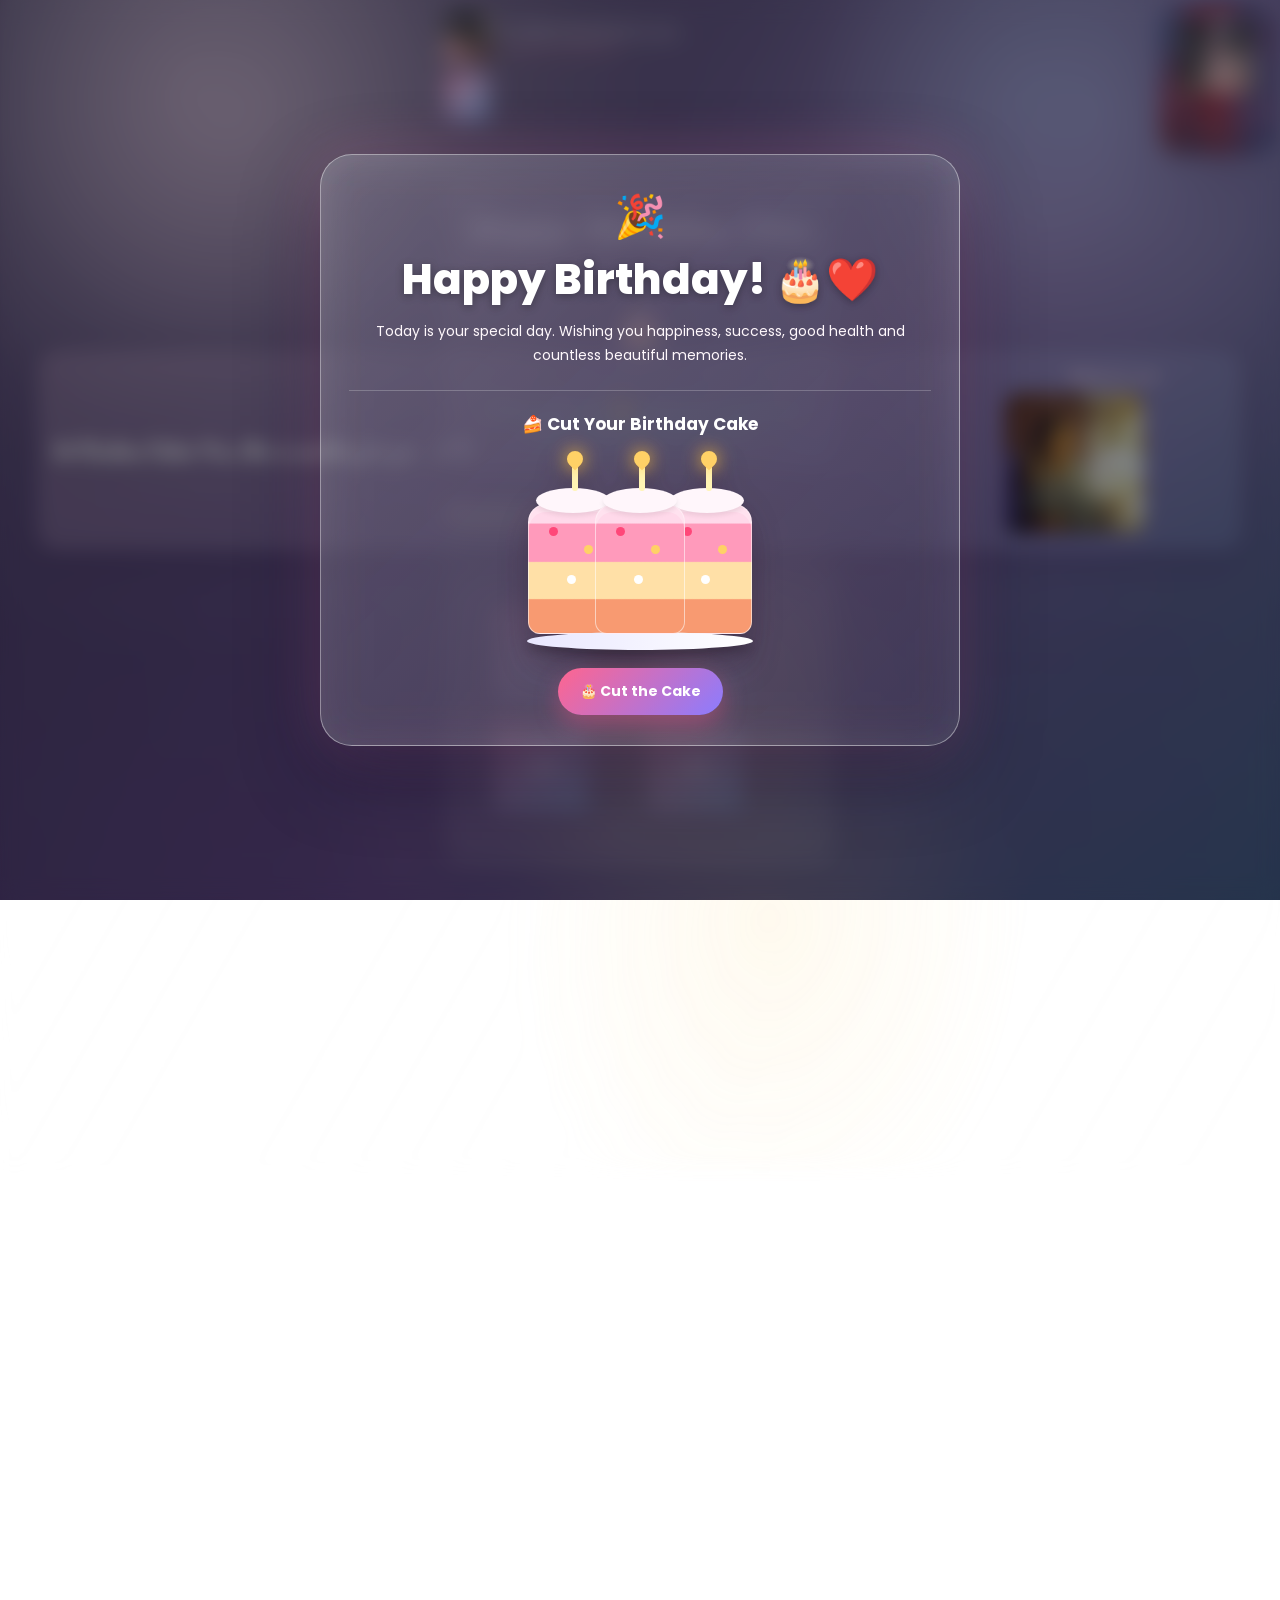
==== commit 4dabb9fb: "Update index.html" ====
--- a/index.html/index.html
+++ b/index.html/index.html
@@ -62,10 +62,10 @@
     </header>
       <audio id="birthdaySong" src="thpbk.mp3" loop preload="auto" autoplay playsinline muted></audio>
 
-    <aside class="birthday-countdown" id="birthdayCountdown" aria-live="polite">
-      <span class="countdown-kicker">Birthday begins in</span>
-      <strong id="birthdayCountdownValue">00:00:10</strong>
-      <span id="birthdayCountdownHint">A little celebration is on its way</span>
+    <aside class="birthday-countdown" id="birthdayCountdown" aria-live="polite">
+      <span class="countdown-kicker">Birthday begins in</span>
+      <strong id="birthdayCountdownValue">00:00:10</strong>
+      <span id="birthdayCountdownHint">A little celebration is on its way</span>
     </aside>
 
     <!-- ========== SUBSECTION: HERO / BIRTHDAY SECTION ========== -->
@@ -127,11 +127,11 @@
   <button type="submit" id="submitBtn" class="feedback-submit">
       Submit {Feedback/changes}
   </button>
-</form>
-      <div id="feedbackStatus" role="status" aria-live="polite"></div>
-    </section>
-    <section class="contact-section">
-      <a href="https://m.me/sifat.al.islam.967" target="_blank" rel="noopener noreferrer" class="messenger-btn">Message Me back</a>
+</form>
+      <div id="feedbackStatus" role="status" aria-live="polite"></div>
+    </section>
+    <section class="contact-section">
+      <a href="https://m.me/sifat.al.islam.967" target="_blank" rel="noopener noreferrer" class="messenger-btn">Message Me back</a>
     </section>
 
     <!-- ========== SUBSECTION: FOOTER ========== -->
@@ -150,26 +150,26 @@
     </div>
   </div>
 
-
-  <div class="birthday-experience" id="birthdayExperience" aria-hidden="true">
-    <div class="celebration-sky" id="celebrationSky" aria-hidden="true"></div>
-    <section class="birthday-card" role="dialog" aria-modal="true" aria-labelledby="birthdayExperienceTitle">
-      <div class="birthday-icon">🎉</div>
-      <h2 id="birthdayExperienceTitle">Happy Birthday! 🎂❤️</h2>
-      <p>Today is your special day. Wishing you happiness, success, good health and countless beautiful memories.</p>
-      <div class="birthday-cake-area">
-        <h3>🍰 Cut Your Birthday Cake</h3>
-        <div class="premium-cake" id="premiumCake" aria-label="Birthday cake">
-          <span class="cake-knife-premium" id="cakeKnifePremium">🔪</span>
-          <span class="cake-crumbs-premium" id="cakeCrumbsPremium" aria-hidden="true"></span>
-          <span class="cake-piece cake-piece-one"><i></i><b></b></span><span class="cake-piece cake-piece-two"><i></i><b></b></span><span class="cake-piece cake-piece-three"><i></i><b></b></span>
-        </div>
-        <button class="premium-cut-button" id="premiumCutButton" type="button">🎂 Cut the Cake</button>
-      </div>
-    </section>
-    <section class="congrats-card" id="congratsCard" role="dialog" aria-modal="true" aria-hidden="true">
-      <div>🎉 Congratulations! 🥳</div><p>Congratulations! Cake ta kheye nish. 🍰❤️</p><button id="closeCongrats" type="button">Close</button>
-    </section>
+
+  <div class="birthday-experience" id="birthdayExperience" aria-hidden="true">
+    <div class="celebration-sky" id="celebrationSky" aria-hidden="true"></div>
+    <section class="birthday-card" role="dialog" aria-modal="true" aria-labelledby="birthdayExperienceTitle">
+      <div class="birthday-icon">🎉</div>
+      <h2 id="birthdayExperienceTitle">Happy Birthday! 🎂❤️</h2>
+      <p>Today is your special day. Wishing you happiness, success, good health and countless beautiful memories.</p>
+      <div class="birthday-cake-area">
+        <h3>🍰 Cut Your Birthday Cake</h3>
+        <div class="premium-cake" id="premiumCake" aria-label="Birthday cake">
+          <span class="cake-knife-premium" id="cakeKnifePremium">🔪</span>
+          <span class="cake-crumbs-premium" id="cakeCrumbsPremium" aria-hidden="true"></span>
+          <span class="cake-piece cake-piece-one"><i></i><b></b></span><span class="cake-piece cake-piece-two"><i></i><b></b></span><span class="cake-piece cake-piece-three"><i></i><b></b></span>
+        </div>
+        <button class="premium-cut-button" id="premiumCutButton" type="button">🎂 Cut the Cake</button>
+      </div>
+    </section>
+    <section class="congrats-card" id="congratsCard" role="dialog" aria-modal="true" aria-hidden="true">
+      <div>🎉 Congratulations! 🥳</div><p>Congratulations! Cake ta kheye nish. 🍰❤️</p><button id="closeCongrats" type="button">Close</button>
+    </section>
   </div>
     <!-- ========== SECTION: LIGHTBOX / GALLERY PREVIEW ========== -->
   <div class="lightbox" id="lightbox" role="dialog" aria-modal="true" aria-label="Photo preview">
--- a/index.html/styles.css
+++ b/index.html/styles.css
@@ -306,153 +306,6 @@
   text-shadow: 0 2px 8px rgba(0, 0, 0, 0.3);
 }
 
-/* ========== 5. FLOATING COUNTDOWN TIMER ========== */
-.floating-countdown {
-  position: fixed;
-  top: 145px;
-  right: 16px;
-  z-index: 50;
-  width: min(240px, calc(100vw - 28px));
-  padding: 16px 18px;
-  border-radius: 24px;
-  background: rgba(255, 255, 255, 0.18);
-  border: 1px solid rgba(255, 255, 255, 0.32);
-  box-shadow: 0 18px 46px rgba(18, 22, 32, 0.24), inset 0 1px 1px rgba(255, 255, 255, 0.35);
-  -webkit-backdrop-filter: blur(18px) saturate(160%);
-  backdrop-filter: blur(18px) saturate(160%);
-  overflow: hidden;
-  opacity: 0;
-  transform: translateY(14px) scale(0.98);
-  animation: floatingCountdownFadeIn 0.7s ease forwards, floatingCountdownFloat 3.4s ease-in-out infinite;
-}
-
-.floating-countdown::before {
-  content: "";
-  position: absolute;
-  inset: 0;
-  background: linear-gradient(135deg, rgba(255, 255, 255, 0.28), transparent 42%, rgba(255, 255, 255, 0.14));
-  pointer-events: none;
-}
-
-.floating-countdown-label,
-.floating-countdown-value,
-.floating-countdown-hint {
-  position: relative;
-}
-
-.floating-countdown-label {
-  font-size: 0.74rem;
-  letter-spacing: 0.24em;
-  text-transform: uppercase;
-  color: rgba(255, 255, 255, 0.82);
-  font-weight: 700;
-  margin-bottom: 8px;
-}
-
-.floating-countdown-value {
-  font-size: clamp(1.6rem, 4vw, 2.15rem);
-  font-weight: 800;
-  font-family: 'Inter', 'Segoe UI', sans-serif;
-  letter-spacing: 0.08em;
-  color: #fffefc;
-  text-shadow: 0 8px 24px rgba(3, 8, 20, 0.24);
-}
-
-.floating-countdown-hint {
-  margin-top: 6px;
-  font-size: 0.85rem;
-  color: rgba(255, 255, 255, 0.78);
-}
-
-.floating-countdown.tick .floating-countdown-value {
-  animation: countdownValueTick 0.25s ease;
-}
-
-.floating-countdown.warn {
-  border-color: rgba(255, 214, 102, 0.55);
-  box-shadow: 0 0 0 1px rgba(255, 214, 102, 0.14), 0 18px 46px rgba(18, 22, 32, 0.24), 0 0 28px rgba(255, 170, 65, 0.24), inset 0 1px 1px rgba(255, 255, 255, 0.35);
-  animation: floatingCountdownFadeIn 0.7s ease forwards, floatingCountdownFloat 3.2s ease-in-out infinite, countdownPulse 1.15s ease-in-out infinite;
-}
-
-.floating-countdown.urgent {
-  border-color: rgba(255, 144, 180, 0.72);
-  box-shadow: 0 0 0 1px rgba(255, 144, 180, 0.16), 0 18px 46px rgba(18, 22, 32, 0.24), 0 0 34px rgba(255, 112, 140, 0.28), inset 0 1px 1px rgba(255, 255, 255, 0.35);
-  animation: floatingCountdownFadeIn 0.7s ease forwards, floatingCountdownFloat 2.8s ease-in-out infinite, countdownPulseFast 0.9s ease-in-out infinite;
-}
-
-.floating-countdown.finished {
-  border-color: rgba(255, 255, 255, 0.32);
-  box-shadow: 0 18px 46px rgba(18, 22, 32, 0.24), 0 0 30px rgba(255, 215, 112, 0.28), inset 0 1px 1px rgba(255, 255, 255, 0.35);
-  background: rgba(255, 255, 255, 0.24);
-  animation: floatingCountdownFadeIn 0.7s ease forwards, floatingCountdownFloat 3.2s ease-in-out infinite;
-}
-
-.floating-countdown.is-ending {
-  opacity: 0;
-  transform: translateY(10px) scale(0.96);
-  transition: opacity 0.35s ease, transform 0.35s ease;
-}
-
-.floating-countdown.is-hidden {
-  display: none !important;
-}
-
-.floating-countdown-confetti {
-  position: absolute;
-  inset: 0;
-  pointer-events: none;
-  overflow: hidden;
-}
-
-.floating-countdown-piece {
-  position: absolute;
-  top: -12px;
-  width: 8px;
-  height: 14px;
-  border-radius: 999px;
-  opacity: 0;
-  animation: countdownConfetti var(--duration) cubic-bezier(0.2, 0.8, 0.2, 1) forwards;
-  transform: rotate(var(--rotation));
-}
-
-@keyframes floatingCountdownFadeIn {
-  from { opacity: 0; transform: translateY(14px) scale(0.98); }
-  to { opacity: 1; transform: translateY(0) scale(1); }
-}
-
-@keyframes floatingCountdownFloat {
-  0%, 100% { transform: translateY(0); }
-  50% { transform: translateY(-8px); }
-}
-
-@keyframes countdownPulse {
-  0%, 100% { transform: scale(1); }
-  50% { transform: scale(1.02); }
-}
-
-@keyframes countdownPulseFast {
-  0%, 100% { transform: scale(1); }
-  50% { transform: scale(1.04); }
-}
-
-@keyframes countdownValueTick {
-  0%, 100% { transform: scale(1); }
-  50% { transform: scale(1.02); }
-}
-
-@keyframes countdownConfetti {
-  0% { opacity: 0; transform: translate3d(0, 0, 0) rotate(0deg); }
-  10% { opacity: 1; }
-  100% { opacity: 0; transform: translate3d(var(--drift), 140vh, 0) rotate(560deg); }
-}
-
-@media (max-width: 480px) {
-  .floating-countdown {
-    top: 130px;
-    right: 12px;
-    padding: 14px 14px 12px;
-  }
-}
 
 /* ========== CAKE CUTTING SECTION ========== */
 .cake-section {
@@ -1572,171 +1425,171 @@
 /* Cake appears in the surprise popup, not the home-page flow. */
 .popup-cake-section { margin: 18px 0 0; }
 .popup-cake-section .cake-card { max-width: 360px; margin: 0 auto; }
-
-/* ========== PREMIUM BIRTHDAY EXPERIENCE ========== */
-.birthday-countdown { position:fixed; top:145px; right:18px; z-index:80; width:235px; padding:17px 19px; border:1px solid rgba(255,255,255,.42); border-radius:24px; background:linear-gradient(135deg,rgba(255,255,255,.28),rgba(255,255,255,.10)); box-shadow:0 14px 42px rgba(16,10,45,.3),0 0 28px rgba(255,138,180,.18); backdrop-filter:blur(20px) saturate(160%); -webkit-backdrop-filter:blur(20px) saturate(160%); color:#fff; font-family:Poppins,Inter,sans-serif; animation:premiumFloat 3.5s ease-in-out infinite; transition:opacity .45s ease,transform .45s ease; }
-.birthday-countdown::before { content:""; position:absolute; inset:1px; border-radius:inherit; background:linear-gradient(115deg,rgba(255,255,255,.3),transparent 45%); pointer-events:none; }
-.birthday-countdown>* { position:relative; display:block; }
-.countdown-kicker { font-size:10px; font-weight:700; letter-spacing:.16em; text-transform:uppercase; opacity:.82; }
-#birthdayCountdownValue { margin:3px 0; font-size:28px; letter-spacing:.08em; text-shadow:0 3px 18px rgba(255,255,255,.35); }
-#birthdayCountdownHint { font-size:11px; opacity:.8; }
-.birthday-countdown.is-urgent { border-color:rgba(255,121,133,.9); box-shadow:0 0 34px rgba(255,85,113,.65),0 15px 42px rgba(24,8,35,.32); animation:premiumFloat 3.5s ease-in-out infinite,urgentPulse 1s ease-in-out infinite; }
-.birthday-countdown.is-urgent #birthdayCountdownValue { color:#ff8a98; }
-.birthday-countdown.is-leaving { opacity:0; transform:translateY(-18px) scale(.92); pointer-events:none; }
-@keyframes premiumFloat { 50% { transform:translateY(-7px); } }
-@keyframes urgentPulse { 50% { filter:brightness(1.18); } }
-.birthday-experience { position:fixed; inset:0; z-index:2000; display:grid; place-items:center; padding:20px; overflow:auto; background:rgba(16,10,35,.45); backdrop-filter:blur(0); -webkit-backdrop-filter:blur(0); opacity:0; pointer-events:none; transition:opacity .6s ease,backdrop-filter .6s ease; }
-.birthday-experience.is-visible { opacity:1; pointer-events:auto; backdrop-filter:blur(10px); -webkit-backdrop-filter:blur(10px); }
-.celebration-sky { position:fixed; inset:0; overflow:hidden; pointer-events:none; }
-.celebration-particle { position:absolute; top:-8vh; z-index:1; display:grid; place-items:center; width:1.25em; height:1.25em; aspect-ratio:1 / 1; line-height:1; font-style:normal; font-size:clamp(14px,3vw,28px); animation:celebrationFall var(--duration) cubic-bezier(.2,.75,.25,1) var(--delay) forwards; text-shadow:0 0 15px currentColor; transform-origin:center; }
-@keyframes celebrationFall { 0% { opacity:0; transform:translate3d(0,-5vh,0) scale(.4) rotate(0); } 12% { opacity:1; } 100% { opacity:0; transform:translate3d(var(--drift),112vh,0) scale(1.2) rotate(540deg); } }
-.birthday-card,.congrats-card { position:relative; z-index:2; width:min(640px,94vw); max-height:calc(100vh - 40px); overflow:auto; text-align:center; border:1px solid rgba(255,255,255,.42); border-radius:32px; background:linear-gradient(135deg,rgba(255,255,255,.26),rgba(255,230,244,.12)); box-shadow:0 25px 80px rgba(8,5,35,.42),0 0 55px rgba(255,143,188,.25); backdrop-filter:blur(24px) saturate(160%); -webkit-backdrop-filter:blur(24px) saturate(160%); color:#fff; font-family:Poppins,Inter,sans-serif; transform:scale(.82) translateY(20px); opacity:0; animation:none; }
-.is-visible .birthday-card { padding:30px 28px; animation:birthdayCardIn .8s cubic-bezier(.2,.9,.25,1) .15s forwards,birthdayGlow 3s ease-in-out 1s infinite; }
-.birthday-icon { font-size:42px; animation:premiumFloat 2.5s ease-in-out infinite; }.birthday-card h2 { margin:0 0 9px; color:#fff; font:800 clamp(27px,6vw,42px) Poppins,sans-serif; }.birthday-card>p { max-width:540px; margin:0 auto; line-height:1.7; font-size:14px; color:#fff8fc; }
-@keyframes birthdayCardIn { to { opacity:1; transform:scale(1) translateY(0); } } @keyframes birthdayGlow { 50% { box-shadow:0 25px 90px rgba(8,5,35,.46),0 0 75px rgba(255,181,92,.42); } }
-.birthday-cake-area { margin-top:22px; padding-top:20px; border-top:1px solid rgba(255,255,255,.22); }.birthday-cake-area h3 { margin:0 0 12px; font-size:17px; }.premium-cake { position:relative; width:270px; height:205px; margin:0 auto 14px; filter:drop-shadow(0 18px 14px rgba(40,12,35,.3)); }.premium-cake::after { content:""; position:absolute; bottom:4px; left:22px; right:22px; height:18px; border-radius:50%; background:linear-gradient(90deg,#e9e7ff,#fff); box-shadow:0 6px 10px rgba(0,0,0,.18); }.cake-piece { position:absolute; bottom:20px; width:90px; height:130px; border-radius:18px 18px 12px 12px; background:linear-gradient(#ffd9ea 0 14%,#ff9abb 15% 44%,#ffe0a7 45% 73%,#f89a71 74%); border:1px solid rgba(255,255,255,.55); box-shadow:inset 0 7px 0 rgba(255,255,255,.24); transition:transform 1.35s cubic-bezier(.2,.8,.25,1); }.cake-piece::before { content:""; position:absolute; top:-17px; left:7px; right:7px; height:25px; border-radius:50%; background:#fff6fb; box-shadow:0 3px 5px rgba(0,0,0,.08); }.cake-piece i { position:absolute; top:-42px; left:43px; width:6px; height:28px; border-radius:6px; background:#fff5b6; }.cake-piece i::after { content:""; position:absolute; left:-5px; top:-12px; width:16px; height:16px; border-radius:50% 50% 50% 0; background:#ffd166; box-shadow:0 0 18px #ffbe3c; transform:rotate(-45deg); }.cake-piece b { position:absolute; width:9px; height:9px; border-radius:50%; background:#ff4779; top:22px; left:20px; box-shadow:35px 18px #ffd166,18px 48px #fff; }.cake-piece-one{left:23px}.cake-piece-two{left:90px;z-index:2}.cake-piece-three{right:23px}.premium-cake.is-cut .cake-piece-one{transform:translate(-48px,8px) rotate(-9deg)}.premium-cake.is-cut .cake-piece-two{transform:translateY(13px) scale(.96)}.premium-cake.is-cut .cake-piece-three{transform:translate(48px,8px) rotate(9deg)}
-.cake-knife-premium { position:absolute; z-index:5; top:-12px; left:50%; font-size:42px; opacity:0; transform:translate(-50%,-45px) rotate(25deg); }.cake-knife-premium.is-cutting { opacity:1; animation:premiumSlice .75s ease-in-out forwards; }@keyframes premiumSlice { 55%{transform:translate(-50%,110px) rotate(-4deg)}100%{transform:translate(-50%,145px) rotate(-10deg);opacity:0} }.cake-crumbs-premium b{position:absolute;z-index:6;left:50%;top:85px;width:8px;height:8px;border-radius:50%;background:#ffd166;animation:crumbScatter .9s ease-out var(--delay) forwards}@keyframes crumbScatter{to{transform:translate(var(--x),var(--y)) rotate(240deg);opacity:0}}
-.premium-cut-button,.congrats-card button { border:0; border-radius:999px; padding:13px 22px; color:#fff; font:700 14px Poppins,sans-serif; cursor:pointer; background:linear-gradient(135deg,#ff658f,#8b7cff); box-shadow:0 10px 25px rgba(255,88,139,.38); transition:transform .2s ease,opacity .2s ease; }.premium-cut-button:hover,.congrats-card button:hover{transform:translateY(-2px)}.premium-cut-button:disabled{opacity:.62;cursor:default;transform:none}
-.congrats-card { position:fixed; left:50%; top:50%; padding:28px; font-size:clamp(25px,5vw,36px); font-weight:800; pointer-events:none; transform:translate(-50%,-45%) scale(.8); }.congrats-card p{margin:12px 0 20px;font-size:14px;font-weight:500}.congrats-card.is-visible{opacity:1;pointer-events:auto;animation:congratsIn .6s cubic-bezier(.2,.9,.25,1) forwards,birthdayGlow 2.5s ease-in-out infinite}@keyframes congratsIn{to{transform:translate(-50%,-50%) scale(1)}}
-@media(max-width:600px){.birthday-countdown{top:130px;right:12px;width:205px;padding:13px 15px}.birthday-card{border-radius:24px}.is-visible .birthday-card{padding:23px 14px}.premium-cake{transform:scale(.88);margin-top:-8px;margin-bottom:-1px}.birthday-cake-area{margin-top:16px;padding-top:14px}}
+
+/* ========== PREMIUM BIRTHDAY EXPERIENCE ========== */
+.birthday-countdown { position:fixed; top:145px; right:18px; z-index:80; width:235px; padding:17px 19px; border:1px solid rgba(255,255,255,.42); border-radius:24px; background:linear-gradient(135deg,rgba(255,255,255,.28),rgba(255,255,255,.10)); box-shadow:0 14px 42px rgba(16,10,45,.3),0 0 28px rgba(255,138,180,.18); backdrop-filter:blur(20px) saturate(160%); -webkit-backdrop-filter:blur(20px) saturate(160%); color:#fff; font-family:Poppins,Inter,sans-serif; animation:premiumFloat 3.5s ease-in-out infinite; transition:opacity .45s ease,transform .45s ease; }
+.birthday-countdown::before { content:""; position:absolute; inset:1px; border-radius:inherit; background:linear-gradient(115deg,rgba(255,255,255,.3),transparent 45%); pointer-events:none; }
+.birthday-countdown>* { position:relative; display:block; }
+.countdown-kicker { font-size:10px; font-weight:700; letter-spacing:.16em; text-transform:uppercase; opacity:.82; }
+#birthdayCountdownValue { margin:3px 0; font-size:28px; letter-spacing:.08em; text-shadow:0 3px 18px rgba(255,255,255,.35); }
+#birthdayCountdownHint { font-size:11px; opacity:.8; }
+.birthday-countdown.is-urgent { border-color:rgba(255,121,133,.9); box-shadow:0 0 34px rgba(255,85,113,.65),0 15px 42px rgba(24,8,35,.32); animation:premiumFloat 3.5s ease-in-out infinite,urgentPulse 1s ease-in-out infinite; }
+.birthday-countdown.is-urgent #birthdayCountdownValue { color:#ff8a98; }
+.birthday-countdown.is-leaving { opacity:0; transform:translateY(-18px) scale(.92); pointer-events:none; }
+@keyframes premiumFloat { 50% { transform:translateY(-7px); } }
+@keyframes urgentPulse { 50% { filter:brightness(1.18); } }
+.birthday-experience { position:fixed; inset:0; z-index:2000; display:grid; place-items:center; padding:20px; overflow:auto; background:rgba(16,10,35,.45); backdrop-filter:blur(0); -webkit-backdrop-filter:blur(0); opacity:0; pointer-events:none; transition:opacity .6s ease,backdrop-filter .6s ease; }
+.birthday-experience.is-visible { opacity:1; pointer-events:auto; backdrop-filter:blur(10px); -webkit-backdrop-filter:blur(10px); }
+.celebration-sky { position:fixed; inset:0; overflow:hidden; pointer-events:none; }
+.celebration-particle { position:absolute; top:-8vh; z-index:1; display:grid; place-items:center; width:1.25em; height:1.25em; aspect-ratio:1 / 1; line-height:1; font-style:normal; font-size:clamp(14px,3vw,28px); animation:celebrationFall var(--duration) cubic-bezier(.2,.75,.25,1) var(--delay) forwards; text-shadow:0 0 15px currentColor; transform-origin:center; }
+@keyframes celebrationFall { 0% { opacity:0; transform:translate3d(0,-5vh,0) scale(.4) rotate(0); } 12% { opacity:1; } 100% { opacity:0; transform:translate3d(var(--drift),112vh,0) scale(1.2) rotate(540deg); } }
+.birthday-card,.congrats-card { position:relative; z-index:2; width:min(640px,94vw); max-height:calc(100vh - 40px); overflow:auto; text-align:center; border:1px solid rgba(255,255,255,.42); border-radius:32px; background:linear-gradient(135deg,rgba(255,255,255,.26),rgba(255,230,244,.12)); box-shadow:0 25px 80px rgba(8,5,35,.42),0 0 55px rgba(255,143,188,.25); backdrop-filter:blur(24px) saturate(160%); -webkit-backdrop-filter:blur(24px) saturate(160%); color:#fff; font-family:Poppins,Inter,sans-serif; transform:scale(.82) translateY(20px); opacity:0; animation:none; }
+.is-visible .birthday-card { padding:30px 28px; animation:birthdayCardIn .8s cubic-bezier(.2,.9,.25,1) .15s forwards,birthdayGlow 3s ease-in-out 1s infinite; }
+.birthday-icon { font-size:42px; animation:premiumFloat 2.5s ease-in-out infinite; }.birthday-card h2 { margin:0 0 9px; color:#fff; font:800 clamp(27px,6vw,42px) Poppins,sans-serif; }.birthday-card>p { max-width:540px; margin:0 auto; line-height:1.7; font-size:14px; color:#fff8fc; }
+@keyframes birthdayCardIn { to { opacity:1; transform:scale(1) translateY(0); } } @keyframes birthdayGlow { 50% { box-shadow:0 25px 90px rgba(8,5,35,.46),0 0 75px rgba(255,181,92,.42); } }
+.birthday-cake-area { margin-top:22px; padding-top:20px; border-top:1px solid rgba(255,255,255,.22); }.birthday-cake-area h3 { margin:0 0 12px; font-size:17px; }.premium-cake { position:relative; width:270px; height:205px; margin:0 auto 14px; filter:drop-shadow(0 18px 14px rgba(40,12,35,.3)); }.premium-cake::after { content:""; position:absolute; bottom:4px; left:22px; right:22px; height:18px; border-radius:50%; background:linear-gradient(90deg,#e9e7ff,#fff); box-shadow:0 6px 10px rgba(0,0,0,.18); }.cake-piece { position:absolute; bottom:20px; width:90px; height:130px; border-radius:18px 18px 12px 12px; background:linear-gradient(#ffd9ea 0 14%,#ff9abb 15% 44%,#ffe0a7 45% 73%,#f89a71 74%); border:1px solid rgba(255,255,255,.55); box-shadow:inset 0 7px 0 rgba(255,255,255,.24); transition:transform 1.35s cubic-bezier(.2,.8,.25,1); }.cake-piece::before { content:""; position:absolute; top:-17px; left:7px; right:7px; height:25px; border-radius:50%; background:#fff6fb; box-shadow:0 3px 5px rgba(0,0,0,.08); }.cake-piece i { position:absolute; top:-42px; left:43px; width:6px; height:28px; border-radius:6px; background:#fff5b6; }.cake-piece i::after { content:""; position:absolute; left:-5px; top:-12px; width:16px; height:16px; border-radius:50% 50% 50% 0; background:#ffd166; box-shadow:0 0 18px #ffbe3c; transform:rotate(-45deg); }.cake-piece b { position:absolute; width:9px; height:9px; border-radius:50%; background:#ff4779; top:22px; left:20px; box-shadow:35px 18px #ffd166,18px 48px #fff; }.cake-piece-one{left:23px}.cake-piece-two{left:90px;z-index:2}.cake-piece-three{right:23px}.premium-cake.is-cut .cake-piece-one{transform:translate(-48px,8px) rotate(-9deg)}.premium-cake.is-cut .cake-piece-two{transform:translateY(13px) scale(.96)}.premium-cake.is-cut .cake-piece-three{transform:translate(48px,8px) rotate(9deg)}
+.cake-knife-premium { position:absolute; z-index:5; top:-12px; left:50%; font-size:42px; opacity:0; transform:translate(-50%,-45px) rotate(25deg); }.cake-knife-premium.is-cutting { opacity:1; animation:premiumSlice .75s ease-in-out forwards; }@keyframes premiumSlice { 55%{transform:translate(-50%,110px) rotate(-4deg)}100%{transform:translate(-50%,145px) rotate(-10deg);opacity:0} }.cake-crumbs-premium b{position:absolute;z-index:6;left:50%;top:85px;width:8px;height:8px;border-radius:50%;background:#ffd166;animation:crumbScatter .9s ease-out var(--delay) forwards}@keyframes crumbScatter{to{transform:translate(var(--x),var(--y)) rotate(240deg);opacity:0}}
+.premium-cut-button,.congrats-card button { border:0; border-radius:999px; padding:13px 22px; color:#fff; font:700 14px Poppins,sans-serif; cursor:pointer; background:linear-gradient(135deg,#ff658f,#8b7cff); box-shadow:0 10px 25px rgba(255,88,139,.38); transition:transform .2s ease,opacity .2s ease; }.premium-cut-button:hover,.congrats-card button:hover{transform:translateY(-2px)}.premium-cut-button:disabled{opacity:.62;cursor:default;transform:none}
+.congrats-card { position:fixed; left:50%; top:50%; padding:28px; font-size:clamp(25px,5vw,36px); font-weight:800; pointer-events:none; transform:translate(-50%,-45%) scale(.8); }.congrats-card p{margin:12px 0 20px;font-size:14px;font-weight:500}.congrats-card.is-visible{opacity:1;pointer-events:auto;animation:congratsIn .6s cubic-bezier(.2,.9,.25,1) forwards,birthdayGlow 2.5s ease-in-out infinite}@keyframes congratsIn{to{transform:translate(-50%,-50%) scale(1)}}
+@media(max-width:600px){.birthday-countdown{top:130px;right:12px;width:205px;padding:13px 15px}.birthday-card{border-radius:24px}.is-visible .birthday-card{padding:23px 14px}.premium-cake{transform:scale(.88);margin-top:-8px;margin-bottom:-1px}.birthday-cake-area{margin-top:16px;padding-top:14px}}
 @media(prefers-reduced-motion:reduce){*,*::before,*::after{animation-duration:.01ms!important;animation-iteration-count:1!important;transition-duration:.01ms!important}}
 /* Three-pass cake cutting feedback. */
 .premium-cake.is-being-cut { animation:cakeCutImpact .7s ease-out; }
 @keyframes cakeCutImpact { 0%,100% { transform:translateX(0); } 30% { transform:translateX(-5px) rotate(-1deg); } 60% { transform:translateX(5px) rotate(1deg); } }
-
-/* Final mobile layout safeguards. */
-.contact-section { text-align: center; margin: 0 auto 28px; }
-
-@media (max-width: 480px) {
-  .app { width: 100%; max-width: 420px; padding: 12px !important; }
-  header { padding-right: 74px; }
-  .logo { min-width: 0; }
-  .site-title { overflow-wrap: anywhere; }
-  .nav-toggle { position: relative; z-index: 5; }
-  .nav-menu.show { width: calc(100vw - 24px) !important; }
-  .music { flex-wrap: wrap; }
-  .music button, .change-song, .surprise-open { width: 100%; margin-left: 0; }
-  .track-label, .song-picker { width: 100%; }
-  #top-left-pic { width: 62px; top: 10px !important; right: 10px !important; }
-  .birthday-countdown { top: 128px; right: 12px; width: min(205px, calc(100vw - 24px)); }
-  .hero { margin-top: 155px !important; }
-  .gallery-box { padding: 12px 8px; }
-  .gallery { grid-template-columns: repeat(2, minmax(0, 96px)); }
-  .feedback-section { padding: 18px 14px; }
-  .feedback-submit, .messenger-btn { width: 100%; }
-  .messenger-btn { min-height: 48px; }
-}
-
-@media (max-width: 340px) {
-  header { padding-right: 0; padding-top: 72px; }
-  #top-left-pic { top: 8px !important; right: 8px !important; }
-  .birthday-countdown { top: 150px; }
-  .hero { margin-top: 175px !important; }
-  .gallery { grid-template-columns: repeat(2, minmax(0, 1fr)); }
-}
-
-/* Mobile scrolling performance: fixed blur/filter layers are expensive to
-   composite while a finger is moving. Keep the layout, but use a calm static
-   background and remove purely decorative motion on phones and tablets. */
-@media (max-width: 768px) {
-  html { scroll-behavior: auto; }
-  body { animation: none; background-attachment: scroll; }
-  body::before, body::after { display: none; }
-  #particles { display: none !important; }
-  #top-left-pic { box-shadow: 0 8px 22px rgba(45, 33, 68, .18); }
-  .birthday-countdown { backdrop-filter: none; -webkit-backdrop-filter: none; animation: none; }
-  .hero, .card, #titel-birthday { animation: none !important; }
-  .surprise-open::after, .feedback-submit::after, .messenger-btn::after,
-  .premium-cut-button::after, .congrats-card button::after { display: none; }
-  .card { animation: none; }
-  .reveal-on-scroll { will-change: auto; transition-duration: .35s; }
-  /* Keep falling celebration icons square on narrow screens. */
-  .celebration-particle {
-    --particle-size: clamp(18px, 6vw, 26px);
-    width: var(--particle-size);
-    height: var(--particle-size);
-    min-width: var(--particle-size);
-    min-height: var(--particle-size);
-    flex: 0 0 var(--particle-size);
-    font-size: var(--particle-size);
-    line-height: 1;
-  }
-}
-/* Motion polish: entrance choreography, tactile controls, and ambient depth. */
-@keyframes pageRise {
-  from { opacity: 0; transform: translateY(20px) scale(.985); }
-  to { opacity: 1; transform: translateY(0) scale(1); }
-}
-@keyframes heroBreath {
-  0%, 100% { transform: translateY(0); box-shadow: 0 18px 48px rgba(24, 11, 55, .18); }
-  50% { transform: translateY(-5px); box-shadow: 0 28px 68px rgba(255, 122, 162, .22); }
-}
-@keyframes buttonSheen {
-  from { transform: translateX(-150%) skewX(-18deg); }
-  to { transform: translateX(260%) skewX(-18deg); }
-}
-@keyframes cardGlow {
-  0%, 100% { border-color: rgba(255,255,255,.14); }
-  50% { border-color: rgba(255,255,255,.34); }
-}
-@keyframes softPop {
-  0% { opacity: 0; transform: translateY(16px) scale(.96); }
-  70% { opacity: 1; transform: translateY(-2px) scale(1.01); }
-  100% { opacity: 1; transform: translateY(0) scale(1); }
-}
-
-.app > header { animation: pageRise .7s cubic-bezier(.2,.8,.2,1) both; }
-.hero { animation: pageRise .9s .08s cubic-bezier(.2,.8,.2,1) both, heroBreath 5s 1.1s ease-in-out infinite; }
-.hero .title:last-of-type { animation: softPop .75s .45s cubic-bezier(.2,.9,.25,1) both; }
-
-.reveal-on-scroll {
-  opacity: 0;
-  transform: translateY(28px) scale(.985);
-  transition: opacity .72s ease, transform .72s cubic-bezier(.2,.8,.2,1);
-  will-change: opacity, transform;
-}
-.reveal-on-scroll.is-revealed { opacity: 1; transform: none; }
-
-.card, .letter, .feedback-section, .messenger-btn {
-  border: 1px solid rgba(255,255,255,.14);
-}
-.card { animation: cardGlow 4s ease-in-out infinite; }
-.card:nth-child(2) { animation-delay: .45s; }
-.card:nth-child(3) { animation-delay: .9s; }
-.card:nth-child(4) { animation-delay: 1.35s; }
-.card:hover { transform: translateY(-9px) rotate(-1deg) scale(1.025); }
-.card:nth-child(even):hover { transform: translateY(-9px) rotate(1deg) scale(1.025); }
-.card:active { transform: scale(.98); }
-
-.surprise-open, .feedback-submit, .messenger-btn, .premium-cut-button, .congrats-card button, #closeSurprise, #closeLightbox {
-  position: relative;
-  overflow: hidden;
-  isolation: isolate;
-  transition: transform .22s cubic-bezier(.2,.8,.2,1), box-shadow .22s ease, filter .22s ease;
-}
-.surprise-open::after, .feedback-submit::after, .messenger-btn::after, .premium-cut-button::after, .congrats-card button::after {
-  content: "";
-  position: absolute;
-  z-index: -1;
-  inset: -35% auto -35% -35%;
-  width: 24%;
-  background: rgba(255,255,255,.45);
-  filter: blur(2px);
-  animation: buttonSheen 4.8s ease-in-out infinite;
-}
-.surprise-open:hover, .feedback-submit:hover, .messenger-btn:hover, .premium-cut-button:hover, .congrats-card button:hover {
-  transform: translateY(-4px) scale(1.02);
-  filter: saturate(1.12) brightness(1.06);
-}
-.surprise-open:active, .feedback-submit:active, .messenger-btn:active, .premium-cut-button:active, .congrats-card button:active { transform: translateY(1px) scale(.97); }
-
-.welcome-card { animation: softPop .8s cubic-bezier(.2,.9,.25,1) both; }
-.surprise.show .surprise-card { animation: softPop .5s cubic-bezier(.2,.9,.25,1) both; }
-.lightbox.show img { animation: softPop .35s cubic-bezier(.2,.9,.25,1) both; }
-.song-picker.show { animation: softPop .26s ease-out both; transform-origin: top left; }
-
-@media (prefers-reduced-motion: reduce) {
-  .app > header, .hero, .hero .title:last-of-type, .welcome-card, .surprise.show .surprise-card, .lightbox.show img, .song-picker.show { animation: none !important; }
-  .reveal-on-scroll { opacity: 1; transform: none; transition: none; }
-  .surprise-open::after, .feedback-submit::after, .messenger-btn::after, .premium-cut-button::after, .congrats-card button::after { display: none; }
-}
+
+/* Final mobile layout safeguards. */
+.contact-section { text-align: center; margin: 0 auto 28px; }
+
+@media (max-width: 480px) {
+  .app { width: 100%; max-width: 420px; padding: 12px !important; }
+  header { padding-right: 74px; }
+  .logo { min-width: 0; }
+  .site-title { overflow-wrap: anywhere; }
+  .nav-toggle { position: relative; z-index: 5; }
+  .nav-menu.show { width: calc(100vw - 24px) !important; }
+  .music { flex-wrap: wrap; }
+  .music button, .change-song, .surprise-open { width: 100%; margin-left: 0; }
+  .track-label, .song-picker { width: 100%; }
+  #top-left-pic { width: 62px; top: 10px !important; right: 10px !important; }
+  .birthday-countdown { top: 128px; right: 12px; width: min(205px, calc(100vw - 24px)); }
+  .hero { margin-top: 155px !important; }
+  .gallery-box { padding: 12px 8px; }
+  .gallery { grid-template-columns: repeat(2, minmax(0, 96px)); }
+  .feedback-section { padding: 18px 14px; }
+  .feedback-submit, .messenger-btn { width: 100%; }
+  .messenger-btn { min-height: 48px; }
+}
+
+@media (max-width: 340px) {
+  header { padding-right: 0; padding-top: 72px; }
+  #top-left-pic { top: 8px !important; right: 8px !important; }
+  .birthday-countdown { top: 150px; }
+  .hero { margin-top: 175px !important; }
+  .gallery { grid-template-columns: repeat(2, minmax(0, 1fr)); }
+}
+
+/* Mobile scrolling performance: fixed blur/filter layers are expensive to
+   composite while a finger is moving. Keep the layout, but use a calm static
+   background and remove purely decorative motion on phones and tablets. */
+@media (max-width: 768px) {
+  html { scroll-behavior: auto; }
+  body { animation: none; background-attachment: scroll; }
+  body::before, body::after { display: none; }
+  #particles { display: none !important; }
+  #top-left-pic { box-shadow: 0 8px 22px rgba(45, 33, 68, .18); }
+  .birthday-countdown { backdrop-filter: none; -webkit-backdrop-filter: none; animation: none; }
+  .hero, .card, #titel-birthday { animation: none !important; }
+  .surprise-open::after, .feedback-submit::after, .messenger-btn::after,
+  .premium-cut-button::after, .congrats-card button::after { display: none; }
+  .card { animation: none; }
+  .reveal-on-scroll { will-change: auto; transition-duration: .35s; }
+  /* Keep falling celebration icons square on narrow screens. */
+  .celebration-particle {
+    --particle-size: clamp(18px, 6vw, 26px);
+    width: var(--particle-size);
+    height: var(--particle-size);
+    min-width: var(--particle-size);
+    min-height: var(--particle-size);
+    flex: 0 0 var(--particle-size);
+    font-size: var(--particle-size);
+    line-height: 1;
+  }
+}
+/* Motion polish: entrance choreography, tactile controls, and ambient depth. */
+@keyframes pageRise {
+  from { opacity: 0; transform: translateY(20px) scale(.985); }
+  to { opacity: 1; transform: translateY(0) scale(1); }
+}
+@keyframes heroBreath {
+  0%, 100% { transform: translateY(0); box-shadow: 0 18px 48px rgba(24, 11, 55, .18); }
+  50% { transform: translateY(-5px); box-shadow: 0 28px 68px rgba(255, 122, 162, .22); }
+}
+@keyframes buttonSheen {
+  from { transform: translateX(-150%) skewX(-18deg); }
+  to { transform: translateX(260%) skewX(-18deg); }
+}
+@keyframes cardGlow {
+  0%, 100% { border-color: rgba(255,255,255,.14); }
+  50% { border-color: rgba(255,255,255,.34); }
+}
+@keyframes softPop {
+  0% { opacity: 0; transform: translateY(16px) scale(.96); }
+  70% { opacity: 1; transform: translateY(-2px) scale(1.01); }
+  100% { opacity: 1; transform: translateY(0) scale(1); }
+}
+
+.app > header { animation: pageRise .7s cubic-bezier(.2,.8,.2,1) both; }
+.hero { animation: pageRise .9s .08s cubic-bezier(.2,.8,.2,1) both, heroBreath 5s 1.1s ease-in-out infinite; }
+.hero .title:last-of-type { animation: softPop .75s .45s cubic-bezier(.2,.9,.25,1) both; }
+
+.reveal-on-scroll {
+  opacity: 0;
+  transform: translateY(28px) scale(.985);
+  transition: opacity .72s ease, transform .72s cubic-bezier(.2,.8,.2,1);
+  will-change: opacity, transform;
+}
+.reveal-on-scroll.is-revealed { opacity: 1; transform: none; }
+
+.card, .letter, .feedback-section, .messenger-btn {
+  border: 1px solid rgba(255,255,255,.14);
+}
+.card { animation: cardGlow 4s ease-in-out infinite; }
+.card:nth-child(2) { animation-delay: .45s; }
+.card:nth-child(3) { animation-delay: .9s; }
+.card:nth-child(4) { animation-delay: 1.35s; }
+.card:hover { transform: translateY(-9px) rotate(-1deg) scale(1.025); }
+.card:nth-child(even):hover { transform: translateY(-9px) rotate(1deg) scale(1.025); }
+.card:active { transform: scale(.98); }
+
+.surprise-open, .feedback-submit, .messenger-btn, .premium-cut-button, .congrats-card button, #closeSurprise, #closeLightbox {
+  position: relative;
+  overflow: hidden;
+  isolation: isolate;
+  transition: transform .22s cubic-bezier(.2,.8,.2,1), box-shadow .22s ease, filter .22s ease;
+}
+.surprise-open::after, .feedback-submit::after, .messenger-btn::after, .premium-cut-button::after, .congrats-card button::after {
+  content: "";
+  position: absolute;
+  z-index: -1;
+  inset: -35% auto -35% -35%;
+  width: 24%;
+  background: rgba(255,255,255,.45);
+  filter: blur(2px);
+  animation: buttonSheen 4.8s ease-in-out infinite;
+}
+.surprise-open:hover, .feedback-submit:hover, .messenger-btn:hover, .premium-cut-button:hover, .congrats-card button:hover {
+  transform: translateY(-4px) scale(1.02);
+  filter: saturate(1.12) brightness(1.06);
+}
+.surprise-open:active, .feedback-submit:active, .messenger-btn:active, .premium-cut-button:active, .congrats-card button:active { transform: translateY(1px) scale(.97); }
+
+.welcome-card { animation: softPop .8s cubic-bezier(.2,.9,.25,1) both; }
+.surprise.show .surprise-card { animation: softPop .5s cubic-bezier(.2,.9,.25,1) both; }
+.lightbox.show img { animation: softPop .35s cubic-bezier(.2,.9,.25,1) both; }
+.song-picker.show { animation: softPop .26s ease-out both; transform-origin: top left; }
+
+@media (prefers-reduced-motion: reduce) {
+  .app > header, .hero, .hero .title:last-of-type, .welcome-card, .surprise.show .surprise-card, .lightbox.show img, .song-picker.show { animation: none !important; }
+  .reveal-on-scroll { opacity: 1; transform: none; transition: none; }
+  .surprise-open::after, .feedback-submit::after, .messenger-btn::after, .premium-cut-button::after, .congrats-card button::after { display: none; }
+}
